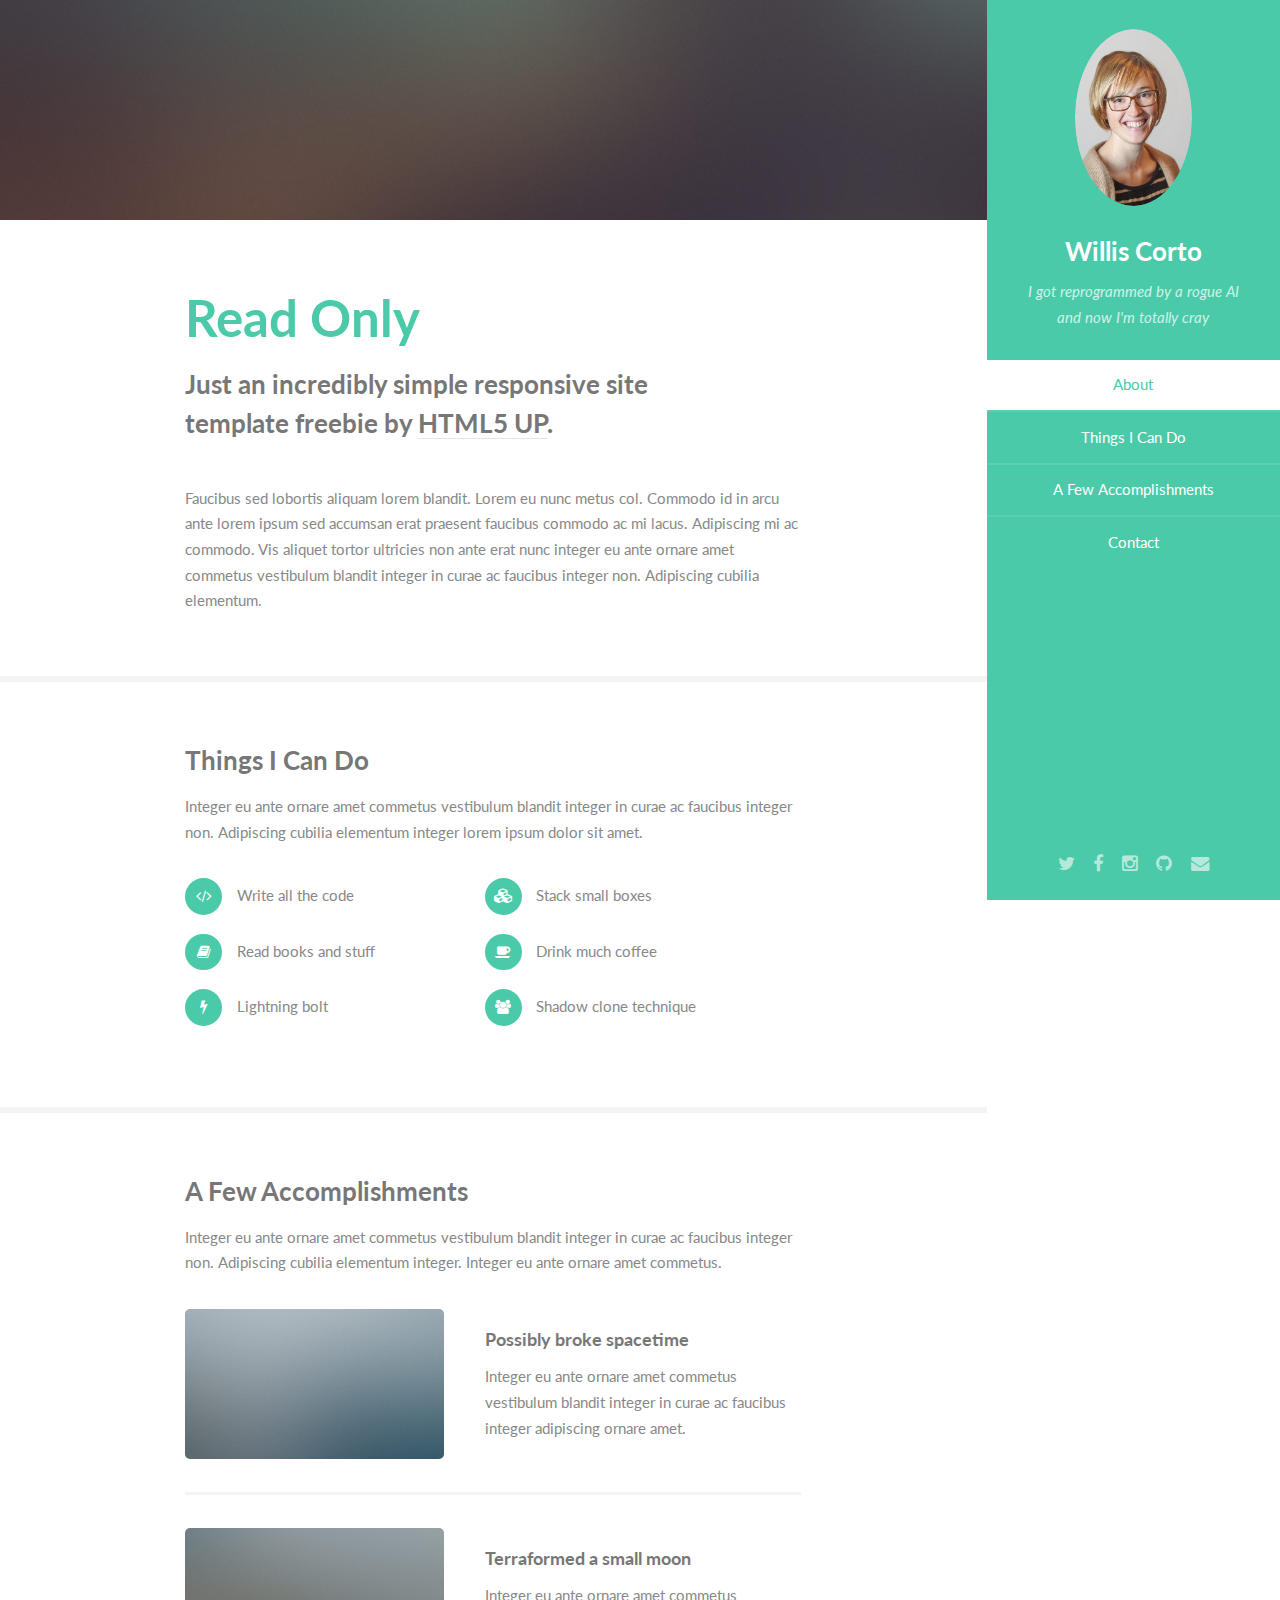
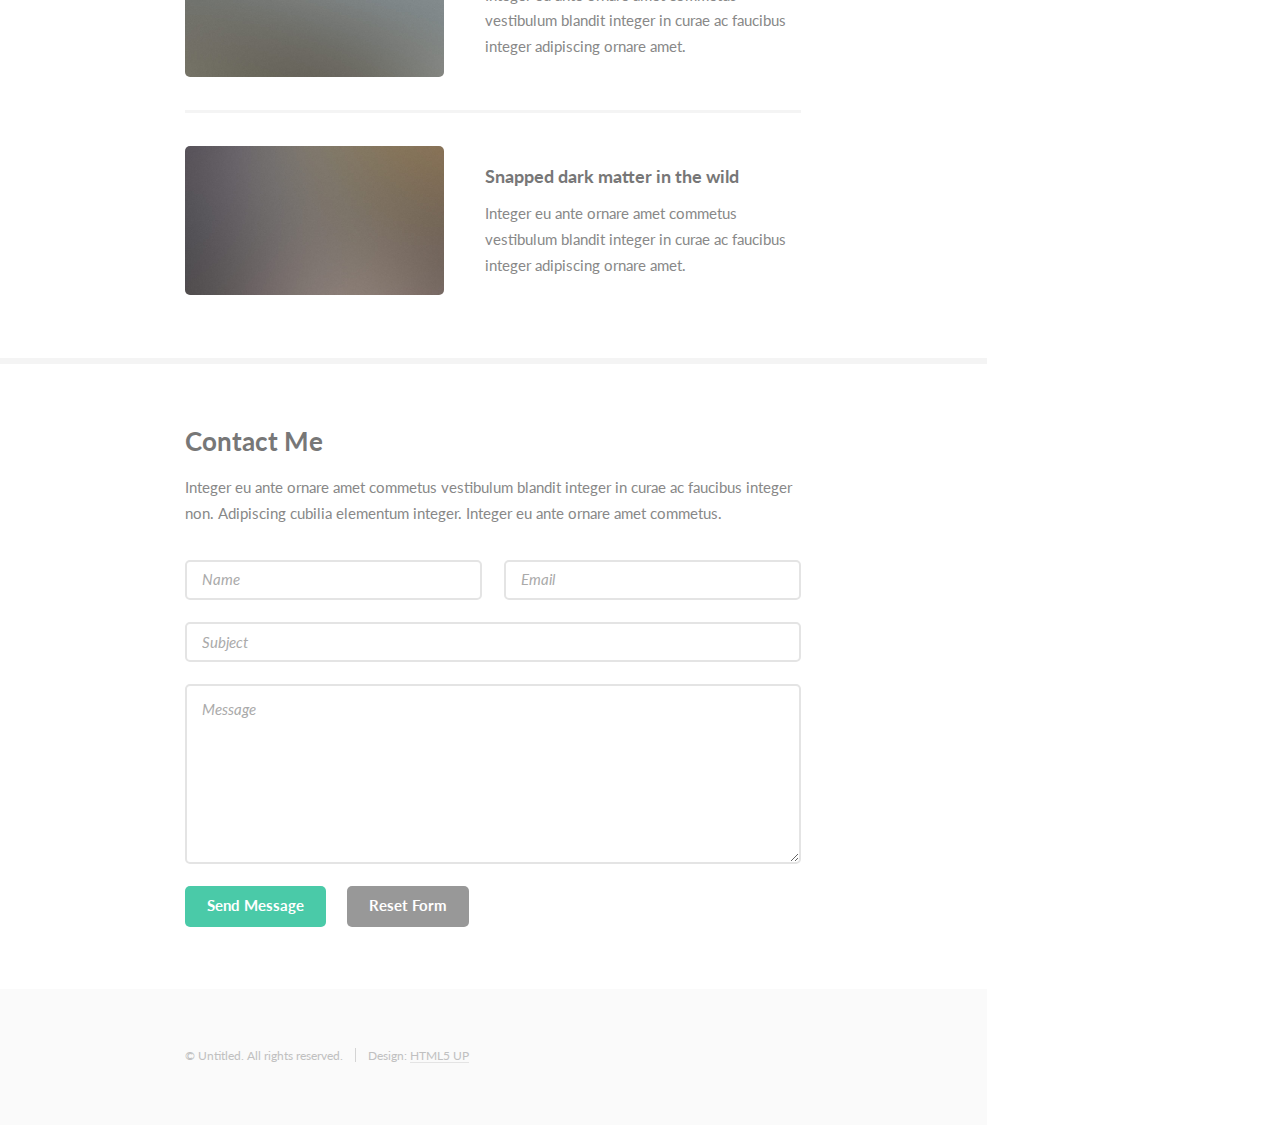
==== altri_template/html5up-read-only/index.html @ a05ff9d7 "added html5 themes" ====
<!DOCTYPE HTML>
<!--
	Read Only by HTML5 UP
	html5up.net | @n33co
	Free for personal and commercial use under the CCA 3.0 license (html5up.net/license)
-->
<html>
	<head>
		<title>Read Only by HTML5 UP</title>
		<meta charset="utf-8" />
		<meta name="viewport" content="width=device-width, initial-scale=1" />
		<!--[if lte IE 8]><script src="assets/js/ie/html5shiv.js"></script><![endif]-->
		<link rel="stylesheet" href="assets/css/main.css" />
		<!--[if lte IE 8]><link rel="stylesheet" href="assets/css/ie8.css" /><![endif]-->
	</head>
	<body>

		<!-- Header -->
			<section id="header">
				<header>
					<span class="image avatar"><img src="images/avatar.jpg" alt="" /></span>
					<h1 id="logo"><a href="#">Willis Corto</a></h1>
					<p>I got reprogrammed by a rogue AI<br />
					and now I'm totally cray</p>
				</header>
				<nav id="nav">
					<ul>
						<li><a href="#one" class="active">About</a></li>
						<li><a href="#two">Things I Can Do</a></li>
						<li><a href="#three">A Few Accomplishments</a></li>
						<li><a href="#four">Contact</a></li>
					</ul>
				</nav>
				<footer>
					<ul class="icons">
						<li><a href="#" class="icon fa-twitter"><span class="label">Twitter</span></a></li>
						<li><a href="#" class="icon fa-facebook"><span class="label">Facebook</span></a></li>
						<li><a href="#" class="icon fa-instagram"><span class="label">Instagram</span></a></li>
						<li><a href="#" class="icon fa-github"><span class="label">Github</span></a></li>
						<li><a href="#" class="icon fa-envelope"><span class="label">Email</span></a></li>
					</ul>
				</footer>
			</section>

		<!-- Wrapper -->
			<div id="wrapper">

				<!-- Main -->
					<div id="main">

						<!-- One -->
							<section id="one">
								<div class="container">
									<header class="major">
										<h2>Read Only</h2>
										<p>Just an incredibly simple responsive site<br />
										template freebie by <a href="http://html5up.net">HTML5 UP</a>.</p>
									</header>
									<p>Faucibus sed lobortis aliquam lorem blandit. Lorem eu nunc metus col. Commodo id in arcu ante lorem ipsum sed accumsan erat praesent faucibus commodo ac mi lacus. Adipiscing mi ac commodo. Vis aliquet tortor ultricies non ante erat nunc integer eu ante ornare amet commetus vestibulum blandit integer in curae ac faucibus integer non. Adipiscing cubilia elementum.</p>
								</div>
							</section>

						<!-- Two -->
							<section id="two">
								<div class="container">
									<h3>Things I Can Do</h3>
									<p>Integer eu ante ornare amet commetus vestibulum blandit integer in curae ac faucibus integer non. Adipiscing cubilia elementum integer lorem ipsum dolor sit amet.</p>
									<ul class="feature-icons">
										<li class="fa-code">Write all the code</li>
										<li class="fa-cubes">Stack small boxes</li>
										<li class="fa-book">Read books and stuff</li>
										<li class="fa-coffee">Drink much coffee</li>
										<li class="fa-bolt">Lightning bolt</li>
										<li class="fa-users">Shadow clone technique</li>
									</ul>
								</div>
							</section>

						<!-- Three -->
							<section id="three">
								<div class="container">
									<h3>A Few Accomplishments</h3>
									<p>Integer eu ante ornare amet commetus vestibulum blandit integer in curae ac faucibus integer non. Adipiscing cubilia elementum integer. Integer eu ante ornare amet commetus.</p>
									<div class="features">
										<article>
											<a href="#" class="image"><img src="images/pic01.jpg" alt="" /></a>
											<div class="inner">
												<h4>Possibly broke spacetime</h4>
												<p>Integer eu ante ornare amet commetus vestibulum blandit integer in curae ac faucibus integer adipiscing ornare amet.</p>
											</div>
										</article>
										<article>
											<a href="#" class="image"><img src="images/pic02.jpg" alt="" /></a>
											<div class="inner">
												<h4>Terraformed a small moon</h4>
												<p>Integer eu ante ornare amet commetus vestibulum blandit integer in curae ac faucibus integer adipiscing ornare amet.</p>
											</div>
										</article>
										<article>
											<a href="#" class="image"><img src="images/pic03.jpg" alt="" /></a>
											<div class="inner">
												<h4>Snapped dark matter in the wild</h4>
												<p>Integer eu ante ornare amet commetus vestibulum blandit integer in curae ac faucibus integer adipiscing ornare amet.</p>
											</div>
										</article>
									</div>
								</div>
							</section>

						<!-- Four -->
							<section id="four">
								<div class="container">
									<h3>Contact Me</h3>
									<p>Integer eu ante ornare amet commetus vestibulum blandit integer in curae ac faucibus integer non. Adipiscing cubilia elementum integer. Integer eu ante ornare amet commetus.</p>
									<form method="post" action="#">
										<div class="row uniform">
											<div class="6u 12u(xsmall)"><input type="text" name="name" id="name" placeholder="Name" /></div>
											<div class="6u 12u(xsmall)"><input type="email" name="email" id="email" placeholder="Email" /></div>
										</div>
										<div class="row uniform">
											<div class="12u"><input type="text" name="subject" id="subject" placeholder="Subject" /></div>
										</div>
										<div class="row uniform">
											<div class="12u"><textarea name="message" id="message" placeholder="Message" rows="6"></textarea></div>
										</div>
										<div class="row uniform">
											<div class="12u">
												<ul class="actions">
													<li><input type="submit" class="special" value="Send Message" /></li>
													<li><input type="reset" value="Reset Form" /></li>
												</ul>
											</div>
										</div>
									</form>
								</div>
							</section>

						<!-- Five -->
						<!--
							<section id="five">
								<div class="container">
									<h3>Elements</h3>

									<section>
										<h4>Text</h4>
										<p>This is <b>bold</b> and this is <strong>strong</strong>. This is <i>italic</i> and this is <em>emphasized</em>.
										This is <sup>superscript</sup> text and this is <sub>subscript</sub> text.
										This is <u>underlined</u> and this is code: <code>for (;;) { ... }</code>. Finally, <a href="#">this is a link</a>.</p>
										<hr />
										<header>
											<h4>Heading with a Subtitle</h4>
											<p>Lorem ipsum dolor sit amet nullam id egestas urna aliquam</p>
										</header>
										<p>Nunc lacinia ante nunc ac lobortis. Interdum adipiscing gravida odio porttitor sem non mi integer non faucibus ornare mi ut ante amet placerat aliquet. Volutpat eu sed ante lacinia sapien lorem accumsan varius montes viverra nibh in adipiscing blandit tempus accumsan.</p>
										<header>
											<h5>Heading with a Subtitle</h5>
											<p>Lorem ipsum dolor sit amet nullam id egestas urna aliquam</p>
										</header>
										<p>Nunc lacinia ante nunc ac lobortis. Interdum adipiscing gravida odio porttitor sem non mi integer non faucibus ornare mi ut ante amet placerat aliquet. Volutpat eu sed ante lacinia sapien lorem accumsan varius montes viverra nibh in adipiscing blandit tempus accumsan.</p>
										<hr />
										<h2>Heading Level 2</h2>
										<h3>Heading Level 3</h3>
										<h4>Heading Level 4</h4>
										<h5>Heading Level 5</h5>
										<h6>Heading Level 6</h6>
										<hr />
										<h5>Blockquote</h5>
										<blockquote>Fringilla nisl. Donec accumsan interdum nisi, quis tincidunt felis sagittis eget tempus euismod. Vestibulum ante ipsum primis in faucibus vestibulum. Blandit adipiscing eu felis iaculis volutpat ac adipiscing accumsan faucibus. Vestibulum ante ipsum primis in faucibus lorem ipsum dolor sit amet nullam adipiscing eu felis.</blockquote>
										<h5>Preformatted</h5>
										<pre><code>i = 0;

	while (!deck.isInOrder()) {
	    print 'Iteration ' + i;
	    deck.shuffle();
	    i++;
	}

	print 'It took ' + i + ' iterations to sort the deck.';</code></pre>
									</section>

									<section>
										<h4>Lists</h4>
										<div class="row">
											<div class="6u 12u(xsmall)">
												<h5>Unordered</h5>
												<ul>
													<li>Dolor pulvinar etiam magna etiam.</li>
													<li>Sagittis adipiscing lorem eleifend.</li>
													<li>Felis enim feugiat dolore viverra.</li>
												</ul>
												<h5>Alternate</h5>
												<ul class="alt">
													<li>Dolor pulvinar etiam magna etiam.</li>
													<li>Sagittis adipiscing lorem eleifend.</li>
													<li>Felis enim feugiat dolore viverra.</li>
												</ul>
											</div>
											<div class="6u 12u(xsmall)">
												<h5>Ordered</h5>
												<ol>
													<li>Dolor pulvinar etiam magna etiam.</li>
													<li>Etiam vel felis at lorem sed viverra.</li>
													<li>Felis enim feugiat dolore viverra.</li>
													<li>Dolor pulvinar etiam magna etiam.</li>
													<li>Etiam vel felis at lorem sed viverra.</li>
													<li>Felis enim feugiat dolore viverra.</li>
												</ol>
												<h5>Icons</h5>
												<ul class="icons">
													<li><a href="#" class="icon fa-twitter"><span class="label">Twitter</span></a></li>
													<li><a href="#" class="icon fa-facebook"><span class="label">Facebook</span></a></li>
													<li><a href="#" class="icon fa-instagram"><span class="label">Instagram</span></a></li>
													<li><a href="#" class="icon fa-github"><span class="label">Github</span></a></li>
													<li><a href="#" class="icon fa-dribbble"><span class="label">Dribbble</span></a></li>
													<li><a href="#" class="icon fa-tumblr"><span class="label">Tumblr</span></a></li>
												</ul>
											</div>
										</div>
										<h5>Actions</h5>
										<ul class="actions">
											<li><a href="#" class="button special">Default</a></li>
											<li><a href="#" class="button">Default</a></li>
											<li><a href="#" class="button alt">Default</a></li>
										</ul>
										<ul class="actions small">
											<li><a href="#" class="button special small">Small</a></li>
											<li><a href="#" class="button small">Small</a></li>
											<li><a href="#" class="button alt small">Small</a></li>
										</ul>
										<div class="row">
											<div class="3u 6u(medium) 12u$(xsmall)">
												<ul class="actions vertical">
													<li><a href="#" class="button special">Default</a></li>
													<li><a href="#" class="button">Default</a></li>
													<li><a href="#" class="button alt">Default</a></li>
												</ul>
											</div>
											<div class="3u 6u$(medium) 12u$(xsmall)">
												<ul class="actions vertical small">
													<li><a href="#" class="button special small">Small</a></li>
													<li><a href="#" class="button small">Small</a></li>
													<li><a href="#" class="button alt small">Small</a></li>
												</ul>
											</div>
											<div class="3u 6u(medium) 12u$(xsmall)">
												<ul class="actions vertical">
													<li><a href="#" class="button special fit">Default</a></li>
													<li><a href="#" class="button fit">Default</a></li>
													<li><a href="#" class="button alt fit">Default</a></li>
												</ul>
											</div>
											<div class="3u 6u$(medium) 12u$(xsmall)">
												<ul class="actions vertical small">
													<li><a href="#" class="button special small fit">Small</a></li>
													<li><a href="#" class="button small fit">Small</a></li>
													<li><a href="#" class="button alt small fit">Small</a></li>
												</ul>
											</div>
										</div>
									</section>

									<section>
										<h4>Table</h4>
										<h5>Default</h5>
										<div class="table-wrapper">
											<table>
												<thead>
													<tr>
														<th>Name</th>
														<th>Description</th>
														<th>Price</th>
													</tr>
												</thead>
												<tbody>
													<tr>
														<td>Item One</td>
														<td>Ante turpis integer aliquet porttitor.</td>
														<td>29.99</td>
													</tr>
													<tr>
														<td>Item Two</td>
														<td>Vis ac commodo adipiscing arcu aliquet.</td>
														<td>19.99</td>
													</tr>
													<tr>
														<td>Item Three</td>
														<td> Morbi faucibus arcu accumsan lorem.</td>
														<td>29.99</td>
													</tr>
													<tr>
														<td>Item Four</td>
														<td>Vitae integer tempus condimentum.</td>
														<td>19.99</td>
													</tr>
													<tr>
														<td>Item Five</td>
														<td>Ante turpis integer aliquet porttitor.</td>
														<td>29.99</td>
													</tr>
												</tbody>
												<tfoot>
													<tr>
														<td colspan="2"></td>
														<td>100.00</td>
													</tr>
												</tfoot>
											</table>
										</div>

										<h5>Alternate</h5>
										<div class="table-wrapper">
											<table class="alt">
												<thead>
													<tr>
														<th>Name</th>
														<th>Description</th>
														<th>Price</th>
													</tr>
												</thead>
												<tbody>
													<tr>
														<td>Item One</td>
														<td>Ante turpis integer aliquet porttitor.</td>
														<td>29.99</td>
													</tr>
													<tr>
														<td>Item Two</td>
														<td>Vis ac commodo adipiscing arcu aliquet.</td>
														<td>19.99</td>
													</tr>
													<tr>
														<td>Item Three</td>
														<td> Morbi faucibus arcu accumsan lorem.</td>
														<td>29.99</td>
													</tr>
													<tr>
														<td>Item Four</td>
														<td>Vitae integer tempus condimentum.</td>
														<td>19.99</td>
													</tr>
													<tr>
														<td>Item Five</td>
														<td>Ante turpis integer aliquet porttitor.</td>
														<td>29.99</td>
													</tr>
												</tbody>
												<tfoot>
													<tr>
														<td colspan="2"></td>
														<td>100.00</td>
													</tr>
												</tfoot>
											</table>
										</div>
									</section>

									<section>
										<h4>Buttons</h4>
										<ul class="actions">
											<li><a href="#" class="button special">Special</a></li>
											<li><a href="#" class="button">Default</a></li>
											<li><a href="#" class="button alt">Alternate</a></li>
										</ul>
										<ul class="actions">
											<li><a href="#" class="button special big">Big</a></li>
											<li><a href="#" class="button">Default</a></li>
											<li><a href="#" class="button alt small">Small</a></li>
										</ul>
										<ul class="actions fit">
											<li><a href="#" class="button special fit">Fit</a></li>
											<li><a href="#" class="button fit">Fit</a></li>
											<li><a href="#" class="button alt fit">Fit</a></li>
										</ul>
										<ul class="actions fit small">
											<li><a href="#" class="button special fit small">Fit + Small</a></li>
											<li><a href="#" class="button fit small">Fit + Small</a></li>
											<li><a href="#" class="button alt fit small">Fit + Small</a></li>
										</ul>
										<ul class="actions">
											<li><a href="#" class="button special icon fa-download">Icon</a></li>
											<li><a href="#" class="button icon fa-download">Icon</a></li>
											<li><a href="#" class="button alt icon fa-check">Icon</a></li>
										</ul>
										<ul class="actions">
											<li><span class="button special disabled">Special</span></li>
											<li><span class="button disabled">Default</span></li>
											<li><span class="button alt disabled">Alternate</span></li>
										</ul>
									</section>

									<section>
										<h4>Form</h4>
										<form method="post" action="#">
											<div class="row uniform">
												<div class="6u 12u(xsmall)">
													<input type="text" name="demo-name" id="demo-name" value="" placeholder="Name" />
												</div>
												<div class="6u 12u(xsmall)">
													<input type="email" name="demo-email" id="demo-email" value="" placeholder="Email" />
												</div>
											</div>
											<div class="row uniform">
												<div class="12u">
													<div class="select-wrapper">
														<select name="demo-category" id="demo-category">
															<option value="">- Category -</option>
															<option value="1">Manufacturing</option>
															<option value="1">Shipping</option>
															<option value="1">Administration</option>
															<option value="1">Human Resources</option>
														</select>
													</div>
												</div>
											</div>
											<div class="row uniform">
												<div class="4u 12u(medium)">
													<input type="radio" id="demo-priority-low" name="demo-priority" checked>
													<label for="demo-priority-low">Low Priority</label>
												</div>
												<div class="4u 12u(medium)">
													<input type="radio" id="demo-priority-normal" name="demo-priority">
													<label for="demo-priority-normal">Normal Priority</label>
												</div>
												<div class="4u 12u(medium)">
													<input type="radio" id="demo-priority-high" name="demo-priority">
													<label for="demo-priority-high">High Priority</label>
												</div>
											</div>
											<div class="row uniform">
												<div class="6u 12u(medium)">
													<input type="checkbox" id="demo-copy" name="demo-copy">
													<label for="demo-copy">Email me a copy of this message</label>
												</div>
												<div class="6u 12u(medium)">
													<input type="checkbox" id="demo-human" name="demo-human" checked>
													<label for="demo-human">I am a human and not a robot</label>
												</div>
											</div>
											<div class="row uniform">
												<div class="12u">
													<textarea name="demo-message" id="demo-message" placeholder="Enter your message" rows="6"></textarea>
												</div>
											</div>
											<div class="row uniform">
												<div class="12u">
													<ul class="actions">
														<li><input type="submit" value="Send Message" /></li>
														<li><input type="reset" value="Reset" class="alt" /></li>
													</ul>
												</div>
											</div>
										</form>
									</section>

									<section>
										<h4>Image</h4>
										<h5>Fit</h5>
										<span class="image fit"><img src="images/banner.jpg" alt="" /></span>
										<div class="box alt">
											<div class="row 50% uniform">
												<div class="4u"><span class="image fit"><img src="images/pic01.jpg" alt="" /></span></div>
												<div class="4u"><span class="image fit"><img src="images/pic02.jpg" alt="" /></span></div>
												<div class="4u"><span class="image fit"><img src="images/pic03.jpg" alt="" /></span></div>
											</div>
											<div class="row 50% uniform">
												<div class="4u"><span class="image fit"><img src="images/pic02.jpg" alt="" /></span></div>
												<div class="4u"><span class="image fit"><img src="images/pic03.jpg" alt="" /></span></div>
												<div class="4u"><span class="image fit"><img src="images/pic01.jpg" alt="" /></span></div>
											</div>
											<div class="row 50% uniform">
												<div class="4u"><span class="image fit"><img src="images/pic03.jpg" alt="" /></span></div>
												<div class="4u"><span class="image fit"><img src="images/pic01.jpg" alt="" /></span></div>
												<div class="4u"><span class="image fit"><img src="images/pic02.jpg" alt="" /></span></div>
											</div>
										</div>
										<h5>Left &amp; Right</h5>
										<p><span class="image left"><img src="images/avatar.jpg" alt="" /></span>Fringilla nisl. Donec accumsan interdum nisi, quis tincidunt felis sagittis eget. tempus euismod. Vestibulum ante ipsum primis in faucibus vestibulum. Blandit adipiscing eu felis iaculis volutpat ac adipiscing accumsan eu faucibus. Integer ac pellentesque praesent tincidunt felis sagittis eget. tempus euismod. Vestibulum ante ipsum primis in faucibus vestibulum. Blandit adipiscing eu felis iaculis volutpat ac adipiscing accumsan eu faucibus. Integer ac pellentesque praesent. Donec accumsan interdum nisi, quis tincidunt felis sagittis eget. tempus euismod. Vestibulum ante ipsum primis in faucibus vestibulum. Blandit adipiscing eu felis iaculis volutpat ac adipiscing accumsan eu faucibus. Integer ac pellentesque praesent tincidunt felis sagittis eget. tempus euismod. Vestibulum ante ipsum primis in faucibus vestibulum. Blandit adipiscing eu felis iaculis volutpat ac adipiscing accumsan eu faucibus. Integer ac pellentesque praesent.</p>
										<p><span class="image right"><img src="images/avatar.jpg" alt="" /></span>Fringilla nisl. Donec accumsan interdum nisi, quis tincidunt felis sagittis eget. tempus euismod. Vestibulum ante ipsum primis in faucibus vestibulum. Blandit adipiscing eu felis iaculis volutpat ac adipiscing accumsan eu faucibus. Integer ac pellentesque praesent tincidunt felis sagittis eget. tempus euismod. Vestibulum ante ipsum primis in faucibus vestibulum. Blandit adipiscing eu felis iaculis volutpat ac adipiscing accumsan eu faucibus. Integer ac pellentesque praesent. Donec accumsan interdum nisi, quis tincidunt felis sagittis eget. tempus euismod. Vestibulum ante ipsum primis in faucibus vestibulum. Blandit adipiscing eu felis iaculis volutpat ac adipiscing accumsan eu faucibus. Integer ac pellentesque praesent tincidunt felis sagittis eget. tempus euismod. Vestibulum ante ipsum primis in faucibus vestibulum. Blandit adipiscing eu felis iaculis volutpat ac adipiscing accumsan eu faucibus. Integer ac pellentesque praesent.</p>
									</section>

								</div>
							</section>
						-->

					</div>

				<!-- Footer -->
					<section id="footer">
						<div class="container">
							<ul class="copyright">
								<li>&copy; Untitled. All rights reserved.</li><li>Design: <a href="http://html5up.net">HTML5 UP</a></li>
							</ul>
						</div>
					</section>

			</div>

		<!-- Scripts -->
			<script src="assets/js/jquery.min.js"></script>
			<script src="assets/js/jquery.scrollzer.min.js"></script>
			<script src="assets/js/jquery.scrolly.min.js"></script>
			<script src="assets/js/skel.min.js"></script>
			<script src="assets/js/util.js"></script>
			<!--[if lte IE 8]><script src="assets/js/ie/respond.min.js"></script><![endif]-->
			<script src="assets/js/main.js"></script>

	</body>
</html>
---- altri_template/html5up-read-only/assets/css/main.css ----
@import url("font-awesome.min.css");
@import url("http://fonts.googleapis.com/css?family=Lato:400,400italic,700,700italic|Source+Code+Pro:400");

/*
	Read Only by HTML5 UP
	html5up.net | @n33co
	Free for personal and commercial use under the CCA 3.0 license (html5up.net/license)
*/

/* Reset */

	html, body, div, span, applet, object, iframe, h1, h2, h3, h4, h5, h6, p, blockquote, pre, a, abbr, acronym, address, big, cite, code, del, dfn, em, img, ins, kbd, q, s, samp, small, strike, strong, sub, sup, tt, var, b, u, i, center, dl, dt, dd, ol, ul, li, fieldset, form, label, legend, table, caption, tbody, tfoot, thead, tr, th, td, article, aside, canvas, details, embed, figure, figcaption, footer, header, hgroup, menu, nav, output, ruby, section, summary, time, mark, audio, video {
		margin: 0;
		padding: 0;
		border: 0;
		font-size: 100%;
		font: inherit;
		vertical-align: baseline;
	}

	article, aside, details, figcaption, figure, footer, header, hgroup, menu, nav, section {
		display: block;
	}

	body {
		line-height: 1;
	}

	ol, ul {
		list-style: none;
	}

	blockquote, q {
		quotes: none;
	}

	blockquote:before, blockquote:after, q:before, q:after {
		content: '';
		content: none;
	}

	table {
		border-collapse: collapse;
		border-spacing: 0;
	}

	body {
		-webkit-text-size-adjust: none;
	}

/* Box Model */

	*, *:before, *:after {
		-moz-box-sizing: border-box;
		-webkit-box-sizing: border-box;
		box-sizing: border-box;
	}

/* Containers */

	.container {
		margin-left: auto;
		margin-right: auto;
	}

	.container.\31 25\25 {
		width: 100%;
		max-width: 56.25em;
		min-width: 45em;
	}

	.container.\37 5\25 {
		width: 33.75em;
	}

	.container.\35 0\25 {
		width: 22.5em;
	}

	.container.\32 5\25 {
		width: 11.25em;
	}

	.container {
		width: 45em;
	}

	@media screen and (max-width: 1680px) {

		.container.\31 25\25 {
			width: 100%;
			max-width: 56.25em;
			min-width: 45em;
		}

		.container.\37 5\25 {
			width: 33.75em;
		}

		.container.\35 0\25 {
			width: 22.5em;
		}

		.container.\32 5\25 {
			width: 11.25em;
		}

		.container {
			width: 45em;
		}

	}

	@media screen and (max-width: 1280px) {

		.container.\31 25\25 {
			width: 100%;
			max-width: 52.5em;
			min-width: 42em;
		}

		.container.\37 5\25 {
			width: 31.5em;
		}

		.container.\35 0\25 {
			width: 21em;
		}

		.container.\32 5\25 {
			width: 10.5em;
		}

		.container {
			width: 42em;
		}

	}

	@media screen and (max-width: 1024px) {

		.container.\31 25\25 {
			width: 100%;
			max-width: 106.25%;
			min-width: 85%;
		}

		.container.\37 5\25 {
			width: 63.75%;
		}

		.container.\35 0\25 {
			width: 42.5%;
		}

		.container.\32 5\25 {
			width: 21.25%;
		}

		.container {
			width: 85% !important;
		}

	}

	@media screen and (max-width: 736px) {

		.container.\31 25\25 {
			width: 100%;
			max-width: 112.5%;
			min-width: 90%;
		}

		.container.\37 5\25 {
			width: 67.5%;
		}

		.container.\35 0\25 {
			width: 45%;
		}

		.container.\32 5\25 {
			width: 22.5%;
		}

		.container {
			width: 90% !important;
		}

	}

	@media screen and (max-width: 480px) {

		.container.\31 25\25 {
			width: 100%;
			max-width: 112.5%;
			min-width: 90%;
		}

		.container.\37 5\25 {
			width: 67.5%;
		}

		.container.\35 0\25 {
			width: 45%;
		}

		.container.\32 5\25 {
			width: 22.5%;
		}

		.container {
			width: 90% !important;
		}

	}

/* Grid */

	.row {
		border-bottom: solid 1px transparent;
		-moz-box-sizing: border-box;
		-webkit-box-sizing: border-box;
		box-sizing: border-box;
	}

	.row > * {
		float: left;
		-moz-box-sizing: border-box;
		-webkit-box-sizing: border-box;
		box-sizing: border-box;
	}

	.row:after, .row:before {
		content: '';
		display: block;
		clear: both;
		height: 0;
	}

	.row.uniform > * > :first-child {
		margin-top: 0;
	}

	.row.uniform > * > :last-child {
		margin-bottom: 0;
	}

	.row.\30 \25 > * {
		padding: 0 0 0 0em;
	}

	.row.\30 \25 {
		margin: 0 0 -1px 0em;
	}

	.row.uniform.\30 \25 > * {
		padding: 0em 0 0 0em;
	}

	.row.uniform.\30 \25 {
		margin: 0em 0 -1px 0em;
	}

	.row > * {
		padding: 0 0 0 2em;
	}

	.row {
		margin: 0 0 -1px -2em;
	}

	.row.uniform > * {
		padding: 2em 0 0 2em;
	}

	.row.uniform {
		margin: -2em 0 -1px -2em;
	}

	.row.\32 00\25 > * {
		padding: 0 0 0 4em;
	}

	.row.\32 00\25 {
		margin: 0 0 -1px -4em;
	}

	.row.uniform.\32 00\25 > * {
		padding: 4em 0 0 4em;
	}

	.row.uniform.\32 00\25 {
		margin: -4em 0 -1px -4em;
	}

	.row.\31 50\25 > * {
		padding: 0 0 0 3em;
	}

	.row.\31 50\25 {
		margin: 0 0 -1px -3em;
	}

	.row.uniform.\31 50\25 > * {
		padding: 3em 0 0 3em;
	}

	.row.uniform.\31 50\25 {
		margin: -3em 0 -1px -3em;
	}

	.row.\35 0\25 > * {
		padding: 0 0 0 1em;
	}

	.row.\35 0\25 {
		margin: 0 0 -1px -1em;
	}

	.row.uniform.\35 0\25 > * {
		padding: 1em 0 0 1em;
	}

	.row.uniform.\35 0\25 {
		margin: -1em 0 -1px -1em;
	}

	.row.\32 5\25 > * {
		padding: 0 0 0 0.5em;
	}

	.row.\32 5\25 {
		margin: 0 0 -1px -0.5em;
	}

	.row.uniform.\32 5\25 > * {
		padding: 0.5em 0 0 0.5em;
	}

	.row.uniform.\32 5\25 {
		margin: -0.5em 0 -1px -0.5em;
	}

	.\31 2u, .\31 2u\24 {
		width: 100%;
		clear: none;
		margin-left: 0;
	}

	.\31 1u, .\31 1u\24 {
		width: 91.6666666667%;
		clear: none;
		margin-left: 0;
	}

	.\31 0u, .\31 0u\24 {
		width: 83.3333333333%;
		clear: none;
		margin-left: 0;
	}

	.\39 u, .\39 u\24 {
		width: 75%;
		clear: none;
		margin-left: 0;
	}

	.\38 u, .\38 u\24 {
		width: 66.6666666667%;
		clear: none;
		margin-left: 0;
	}

	.\37 u, .\37 u\24 {
		width: 58.3333333333%;
		clear: none;
		margin-left: 0;
	}

	.\36 u, .\36 u\24 {
		width: 50%;
		clear: none;
		margin-left: 0;
	}

	.\35 u, .\35 u\24 {
		width: 41.6666666667%;
		clear: none;
		margin-left: 0;
	}

	.\34 u, .\34 u\24 {
		width: 33.3333333333%;
		clear: none;
		margin-left: 0;
	}

	.\33 u, .\33 u\24 {
		width: 25%;
		clear: none;
		margin-left: 0;
	}

	.\32 u, .\32 u\24 {
		width: 16.6666666667%;
		clear: none;
		margin-left: 0;
	}

	.\31 u, .\31 u\24 {
		width: 8.3333333333%;
		clear: none;
		margin-left: 0;
	}

	.\31 2u\24 + *,
	.\31 1u\24 + *,
	.\31 0u\24 + *,
	.\39 u\24 + *,
	.\38 u\24 + *,
	.\37 u\24 + *,
	.\36 u\24 + *,
	.\35 u\24 + *,
	.\34 u\24 + *,
	.\33 u\24 + *,
	.\32 u\24 + *,
	.\31 u\24 + * {
		clear: left;
	}

	.\-11u {
		margin-left: 91.66667%;
	}

	.\-10u {
		margin-left: 83.33333%;
	}

	.\-9u {
		margin-left: 75%;
	}

	.\-8u {
		margin-left: 66.66667%;
	}

	.\-7u {
		margin-left: 58.33333%;
	}

	.\-6u {
		margin-left: 50%;
	}

	.\-5u {
		margin-left: 41.66667%;
	}

	.\-4u {
		margin-left: 33.33333%;
	}

	.\-3u {
		margin-left: 25%;
	}

	.\-2u {
		margin-left: 16.66667%;
	}

	.\-1u {
		margin-left: 8.33333%;
	}

	@media screen and (max-width: 1680px) {

		.row > * {
			padding: 0 0 0 2em;
		}

		.row {
			margin: 0 0 -1px -2em;
		}

		.row.uniform > * {
			padding: 2em 0 0 2em;
		}

		.row.uniform {
			margin: -2em 0 -1px -2em;
		}

		.row.\32 00\25 > * {
			padding: 0 0 0 4em;
		}

		.row.\32 00\25 {
			margin: 0 0 -1px -4em;
		}

		.row.uniform.\32 00\25 > * {
			padding: 4em 0 0 4em;
		}

		.row.uniform.\32 00\25 {
			margin: -4em 0 -1px -4em;
		}

		.row.\31 50\25 > * {
			padding: 0 0 0 3em;
		}

		.row.\31 50\25 {
			margin: 0 0 -1px -3em;
		}

		.row.uniform.\31 50\25 > * {
			padding: 3em 0 0 3em;
		}

		.row.uniform.\31 50\25 {
			margin: -3em 0 -1px -3em;
		}

		.row.\35 0\25 > * {
			padding: 0 0 0 1em;
		}

		.row.\35 0\25 {
			margin: 0 0 -1px -1em;
		}

		.row.uniform.\35 0\25 > * {
			padding: 1em 0 0 1em;
		}

		.row.uniform.\35 0\25 {
			margin: -1em 0 -1px -1em;
		}

		.row.\32 5\25 > * {
			padding: 0 0 0 0.5em;
		}

		.row.\32 5\25 {
			margin: 0 0 -1px -0.5em;
		}

		.row.uniform.\32 5\25 > * {
			padding: 0.5em 0 0 0.5em;
		}

		.row.uniform.\32 5\25 {
			margin: -0.5em 0 -1px -0.5em;
		}

		.\31 2u\28xlarge\29, .\31 2u\24\28xlarge\29 {
			width: 100%;
			clear: none;
			margin-left: 0;
		}

		.\31 1u\28xlarge\29, .\31 1u\24\28xlarge\29 {
			width: 91.6666666667%;
			clear: none;
			margin-left: 0;
		}

		.\31 0u\28xlarge\29, .\31 0u\24\28xlarge\29 {
			width: 83.3333333333%;
			clear: none;
			margin-left: 0;
		}

		.\39 u\28xlarge\29, .\39 u\24\28xlarge\29 {
			width: 75%;
			clear: none;
			margin-left: 0;
		}

		.\38 u\28xlarge\29, .\38 u\24\28xlarge\29 {
			width: 66.6666666667%;
			clear: none;
			margin-left: 0;
		}

		.\37 u\28xlarge\29, .\37 u\24\28xlarge\29 {
			width: 58.3333333333%;
			clear: none;
			margin-left: 0;
		}

		.\36 u\28xlarge\29, .\36 u\24\28xlarge\29 {
			width: 50%;
			clear: none;
			margin-left: 0;
		}

		.\35 u\28xlarge\29, .\35 u\24\28xlarge\29 {
			width: 41.6666666667%;
			clear: none;
			margin-left: 0;
		}

		.\34 u\28xlarge\29, .\34 u\24\28xlarge\29 {
			width: 33.3333333333%;
			clear: none;
			margin-left: 0;
		}

		.\33 u\28xlarge\29, .\33 u\24\28xlarge\29 {
			width: 25%;
			clear: none;
			margin-left: 0;
		}

		.\32 u\28xlarge\29, .\32 u\24\28xlarge\29 {
			width: 16.6666666667%;
			clear: none;
			margin-left: 0;
		}

		.\31 u\28xlarge\29, .\31 u\24\28xlarge\29 {
			width: 8.3333333333%;
			clear: none;
			margin-left: 0;
		}

		.\31 2u\24\28xlarge\29 + *,
		.\31 1u\24\28xlarge\29 + *,
		.\31 0u\24\28xlarge\29 + *,
		.\39 u\24\28xlarge\29 + *,
		.\38 u\24\28xlarge\29 + *,
		.\37 u\24\28xlarge\29 + *,
		.\36 u\24\28xlarge\29 + *,
		.\35 u\24\28xlarge\29 + *,
		.\34 u\24\28xlarge\29 + *,
		.\33 u\24\28xlarge\29 + *,
		.\32 u\24\28xlarge\29 + *,
		.\31 u\24\28xlarge\29 + * {
			clear: left;
		}

		.\-11u\28xlarge\29 {
			margin-left: 91.66667%;
		}

		.\-10u\28xlarge\29 {
			margin-left: 83.33333%;
		}

		.\-9u\28xlarge\29 {
			margin-left: 75%;
		}

		.\-8u\28xlarge\29 {
			margin-left: 66.66667%;
		}

		.\-7u\28xlarge\29 {
			margin-left: 58.33333%;
		}

		.\-6u\28xlarge\29 {
			margin-left: 50%;
		}

		.\-5u\28xlarge\29 {
			margin-left: 41.66667%;
		}

		.\-4u\28xlarge\29 {
			margin-left: 33.33333%;
		}

		.\-3u\28xlarge\29 {
			margin-left: 25%;
		}

		.\-2u\28xlarge\29 {
			margin-left: 16.66667%;
		}

		.\-1u\28xlarge\29 {
			margin-left: 8.33333%;
		}

	}

	@media screen and (max-width: 1280px) {

		.row > * {
			padding: 0 0 0 1.5em;
		}

		.row {
			margin: 0 0 -1px -1.5em;
		}

		.row.uniform > * {
			padding: 1.5em 0 0 1.5em;
		}

		.row.uniform {
			margin: -1.5em 0 -1px -1.5em;
		}

		.row.\32 00\25 > * {
			padding: 0 0 0 3em;
		}

		.row.\32 00\25 {
			margin: 0 0 -1px -3em;
		}

		.row.uniform.\32 00\25 > * {
			padding: 3em 0 0 3em;
		}

		.row.uniform.\32 00\25 {
			margin: -3em 0 -1px -3em;
		}

		.row.\31 50\25 > * {
			padding: 0 0 0 2.25em;
		}

		.row.\31 50\25 {
			margin: 0 0 -1px -2.25em;
		}

		.row.uniform.\31 50\25 > * {
			padding: 2.25em 0 0 2.25em;
		}

		.row.uniform.\31 50\25 {
			margin: -2.25em 0 -1px -2.25em;
		}

		.row.\35 0\25 > * {
			padding: 0 0 0 0.75em;
		}

		.row.\35 0\25 {
			margin: 0 0 -1px -0.75em;
		}

		.row.uniform.\35 0\25 > * {
			padding: 0.75em 0 0 0.75em;
		}

		.row.uniform.\35 0\25 {
			margin: -0.75em 0 -1px -0.75em;
		}

		.row.\32 5\25 > * {
			padding: 0 0 0 0.375em;
		}

		.row.\32 5\25 {
			margin: 0 0 -1px -0.375em;
		}

		.row.uniform.\32 5\25 > * {
			padding: 0.375em 0 0 0.375em;
		}

		.row.uniform.\32 5\25 {
			margin: -0.375em 0 -1px -0.375em;
		}

		.\31 2u\28large\29, .\31 2u\24\28large\29 {
			width: 100%;
			clear: none;
			margin-left: 0;
		}

		.\31 1u\28large\29, .\31 1u\24\28large\29 {
			width: 91.6666666667%;
			clear: none;
			margin-left: 0;
		}

		.\31 0u\28large\29, .\31 0u\24\28large\29 {
			width: 83.3333333333%;
			clear: none;
			margin-left: 0;
		}

		.\39 u\28large\29, .\39 u\24\28large\29 {
			width: 75%;
			clear: none;
			margin-left: 0;
		}

		.\38 u\28large\29, .\38 u\24\28large\29 {
			width: 66.6666666667%;
			clear: none;
			margin-left: 0;
		}

		.\37 u\28large\29, .\37 u\24\28large\29 {
			width: 58.3333333333%;
			clear: none;
			margin-left: 0;
		}

		.\36 u\28large\29, .\36 u\24\28large\29 {
			width: 50%;
			clear: none;
			margin-left: 0;
		}

		.\35 u\28large\29, .\35 u\24\28large\29 {
			width: 41.6666666667%;
			clear: none;
			margin-left: 0;
		}

		.\34 u\28large\29, .\34 u\24\28large\29 {
			width: 33.3333333333%;
			clear: none;
			margin-left: 0;
		}

		.\33 u\28large\29, .\33 u\24\28large\29 {
			width: 25%;
			clear: none;
			margin-left: 0;
		}

		.\32 u\28large\29, .\32 u\24\28large\29 {
			width: 16.6666666667%;
			clear: none;
			margin-left: 0;
		}

		.\31 u\28large\29, .\31 u\24\28large\29 {
			width: 8.3333333333%;
			clear: none;
			margin-left: 0;
		}

		.\31 2u\24\28large\29 + *,
		.\31 1u\24\28large\29 + *,
		.\31 0u\24\28large\29 + *,
		.\39 u\24\28large\29 + *,
		.\38 u\24\28large\29 + *,
		.\37 u\24\28large\29 + *,
		.\36 u\24\28large\29 + *,
		.\35 u\24\28large\29 + *,
		.\34 u\24\28large\29 + *,
		.\33 u\24\28large\29 + *,
		.\32 u\24\28large\29 + *,
		.\31 u\24\28large\29 + * {
			clear: left;
		}

		.\-11u\28large\29 {
			margin-left: 91.66667%;
		}

		.\-10u\28large\29 {
			margin-left: 83.33333%;
		}

		.\-9u\28large\29 {
			margin-left: 75%;
		}

		.\-8u\28large\29 {
			margin-left: 66.66667%;
		}

		.\-7u\28large\29 {
			margin-left: 58.33333%;
		}

		.\-6u\28large\29 {
			margin-left: 50%;
		}

		.\-5u\28large\29 {
			margin-left: 41.66667%;
		}

		.\-4u\28large\29 {
			margin-left: 33.33333%;
		}

		.\-3u\28large\29 {
			margin-left: 25%;
		}

		.\-2u\28large\29 {
			margin-left: 16.66667%;
		}

		.\-1u\28large\29 {
			margin-left: 8.33333%;
		}

	}

	@media screen and (max-width: 1024px) {

		.row > * {
			padding: 0 0 0 1.5em;
		}

		.row {
			margin: 0 0 -1px -1.5em;
		}

		.row.uniform > * {
			padding: 1.5em 0 0 1.5em;
		}

		.row.uniform {
			margin: -1.5em 0 -1px -1.5em;
		}

		.row.\32 00\25 > * {
			padding: 0 0 0 3em;
		}

		.row.\32 00\25 {
			margin: 0 0 -1px -3em;
		}

		.row.uniform.\32 00\25 > * {
			padding: 3em 0 0 3em;
		}

		.row.uniform.\32 00\25 {
			margin: -3em 0 -1px -3em;
		}

		.row.\31 50\25 > * {
			padding: 0 0 0 2.25em;
		}

		.row.\31 50\25 {
			margin: 0 0 -1px -2.25em;
		}

		.row.uniform.\31 50\25 > * {
			padding: 2.25em 0 0 2.25em;
		}

		.row.uniform.\31 50\25 {
			margin: -2.25em 0 -1px -2.25em;
		}

		.row.\35 0\25 > * {
			padding: 0 0 0 0.75em;
		}

		.row.\35 0\25 {
			margin: 0 0 -1px -0.75em;
		}

		.row.uniform.\35 0\25 > * {
			padding: 0.75em 0 0 0.75em;
		}

		.row.uniform.\35 0\25 {
			margin: -0.75em 0 -1px -0.75em;
		}

		.row.\32 5\25 > * {
			padding: 0 0 0 0.375em;
		}

		.row.\32 5\25 {
			margin: 0 0 -1px -0.375em;
		}

		.row.uniform.\32 5\25 > * {
			padding: 0.375em 0 0 0.375em;
		}

		.row.uniform.\32 5\25 {
			margin: -0.375em 0 -1px -0.375em;
		}

		.\31 2u\28medium\29, .\31 2u\24\28medium\29 {
			width: 100%;
			clear: none;
			margin-left: 0;
		}

		.\31 1u\28medium\29, .\31 1u\24\28medium\29 {
			width: 91.6666666667%;
			clear: none;
			margin-left: 0;
		}

		.\31 0u\28medium\29, .\31 0u\24\28medium\29 {
			width: 83.3333333333%;
			clear: none;
			margin-left: 0;
		}

		.\39 u\28medium\29, .\39 u\24\28medium\29 {
			width: 75%;
			clear: none;
			margin-left: 0;
		}

		.\38 u\28medium\29, .\38 u\24\28medium\29 {
			width: 66.6666666667%;
			clear: none;
			margin-left: 0;
		}

		.\37 u\28medium\29, .\37 u\24\28medium\29 {
			width: 58.3333333333%;
			clear: none;
			margin-left: 0;
		}

		.\36 u\28medium\29, .\36 u\24\28medium\29 {
			width: 50%;
			clear: none;
			margin-left: 0;
		}

		.\35 u\28medium\29, .\35 u\24\28medium\29 {
			width: 41.6666666667%;
			clear: none;
			margin-left: 0;
		}

		.\34 u\28medium\29, .\34 u\24\28medium\29 {
			width: 33.3333333333%;
			clear: none;
			margin-left: 0;
		}

		.\33 u\28medium\29, .\33 u\24\28medium\29 {
			width: 25%;
			clear: none;
			margin-left: 0;
		}

		.\32 u\28medium\29, .\32 u\24\28medium\29 {
			width: 16.6666666667%;
			clear: none;
			margin-left: 0;
		}

		.\31 u\28medium\29, .\31 u\24\28medium\29 {
			width: 8.3333333333%;
			clear: none;
			margin-left: 0;
		}

		.\31 2u\24\28medium\29 + *,
		.\31 1u\24\28medium\29 + *,
		.\31 0u\24\28medium\29 + *,
		.\39 u\24\28medium\29 + *,
		.\38 u\24\28medium\29 + *,
		.\37 u\24\28medium\29 + *,
		.\36 u\24\28medium\29 + *,
		.\35 u\24\28medium\29 + *,
		.\34 u\24\28medium\29 + *,
		.\33 u\24\28medium\29 + *,
		.\32 u\24\28medium\29 + *,
		.\31 u\24\28medium\29 + * {
			clear: left;
		}

		.\-11u\28medium\29 {
			margin-left: 91.66667%;
		}

		.\-10u\28medium\29 {
			margin-left: 83.33333%;
		}

		.\-9u\28medium\29 {
			margin-left: 75%;
		}

		.\-8u\28medium\29 {
			margin-left: 66.66667%;
		}

		.\-7u\28medium\29 {
			margin-left: 58.33333%;
		}

		.\-6u\28medium\29 {
			margin-left: 50%;
		}

		.\-5u\28medium\29 {
			margin-left: 41.66667%;
		}

		.\-4u\28medium\29 {
			margin-left: 33.33333%;
		}

		.\-3u\28medium\29 {
			margin-left: 25%;
		}

		.\-2u\28medium\29 {
			margin-left: 16.66667%;
		}

		.\-1u\28medium\29 {
			margin-left: 8.33333%;
		}

	}

	@media screen and (max-width: 736px) {

		.row > * {
			padding: 0 0 0 1.25em;
		}

		.row {
			margin: 0 0 -1px -1.25em;
		}

		.row.uniform > * {
			padding: 1.25em 0 0 1.25em;
		}

		.row.uniform {
			margin: -1.25em 0 -1px -1.25em;
		}

		.row.\32 00\25 > * {
			padding: 0 0 0 2.5em;
		}

		.row.\32 00\25 {
			margin: 0 0 -1px -2.5em;
		}

		.row.uniform.\32 00\25 > * {
			padding: 2.5em 0 0 2.5em;
		}

		.row.uniform.\32 00\25 {
			margin: -2.5em 0 -1px -2.5em;
		}

		.row.\31 50\25 > * {
			padding: 0 0 0 1.875em;
		}

		.row.\31 50\25 {
			margin: 0 0 -1px -1.875em;
		}

		.row.uniform.\31 50\25 > * {
			padding: 1.875em 0 0 1.875em;
		}

		.row.uniform.\31 50\25 {
			margin: -1.875em 0 -1px -1.875em;
		}

		.row.\35 0\25 > * {
			padding: 0 0 0 0.625em;
		}

		.row.\35 0\25 {
			margin: 0 0 -1px -0.625em;
		}

		.row.uniform.\35 0\25 > * {
			padding: 0.625em 0 0 0.625em;
		}

		.row.uniform.\35 0\25 {
			margin: -0.625em 0 -1px -0.625em;
		}

		.row.\32 5\25 > * {
			padding: 0 0 0 0.3125em;
		}

		.row.\32 5\25 {
			margin: 0 0 -1px -0.3125em;
		}

		.row.uniform.\32 5\25 > * {
			padding: 0.3125em 0 0 0.3125em;
		}

		.row.uniform.\32 5\25 {
			margin: -0.3125em 0 -1px -0.3125em;
		}

		.\31 2u\28small\29, .\31 2u\24\28small\29 {
			width: 100%;
			clear: none;
			margin-left: 0;
		}

		.\31 1u\28small\29, .\31 1u\24\28small\29 {
			width: 91.6666666667%;
			clear: none;
			margin-left: 0;
		}

		.\31 0u\28small\29, .\31 0u\24\28small\29 {
			width: 83.3333333333%;
			clear: none;
			margin-left: 0;
		}

		.\39 u\28small\29, .\39 u\24\28small\29 {
			width: 75%;
			clear: none;
			margin-left: 0;
		}

		.\38 u\28small\29, .\38 u\24\28small\29 {
			width: 66.6666666667%;
			clear: none;
			margin-left: 0;
		}

		.\37 u\28small\29, .\37 u\24\28small\29 {
			width: 58.3333333333%;
			clear: none;
			margin-left: 0;
		}

		.\36 u\28small\29, .\36 u\24\28small\29 {
			width: 50%;
			clear: none;
			margin-left: 0;
		}

		.\35 u\28small\29, .\35 u\24\28small\29 {
			width: 41.6666666667%;
			clear: none;
			margin-left: 0;
		}

		.\34 u\28small\29, .\34 u\24\28small\29 {
			width: 33.3333333333%;
			clear: none;
			margin-left: 0;
		}

		.\33 u\28small\29, .\33 u\24\28small\29 {
			width: 25%;
			clear: none;
			margin-left: 0;
		}

		.\32 u\28small\29, .\32 u\24\28small\29 {
			width: 16.6666666667%;
			clear: none;
			margin-left: 0;
		}

		.\31 u\28small\29, .\31 u\24\28small\29 {
			width: 8.3333333333%;
			clear: none;
			margin-left: 0;
		}

		.\31 2u\24\28small\29 + *,
		.\31 1u\24\28small\29 + *,
		.\31 0u\24\28small\29 + *,
		.\39 u\24\28small\29 + *,
		.\38 u\24\28small\29 + *,
		.\37 u\24\28small\29 + *,
		.\36 u\24\28small\29 + *,
		.\35 u\24\28small\29 + *,
		.\34 u\24\28small\29 + *,
		.\33 u\24\28small\29 + *,
		.\32 u\24\28small\29 + *,
		.\31 u\24\28small\29 + * {
			clear: left;
		}

		.\-11u\28small\29 {
			margin-left: 91.66667%;
		}

		.\-10u\28small\29 {
			margin-left: 83.33333%;
		}

		.\-9u\28small\29 {
			margin-left: 75%;
		}

		.\-8u\28small\29 {
			margin-left: 66.66667%;
		}

		.\-7u\28small\29 {
			margin-left: 58.33333%;
		}

		.\-6u\28small\29 {
			margin-left: 50%;
		}

		.\-5u\28small\29 {
			margin-left: 41.66667%;
		}

		.\-4u\28small\29 {
			margin-left: 33.33333%;
		}

		.\-3u\28small\29 {
			margin-left: 25%;
		}

		.\-2u\28small\29 {
			margin-left: 16.66667%;
		}

		.\-1u\28small\29 {
			margin-left: 8.33333%;
		}

	}

	@media screen and (max-width: 480px) {

		.row > * {
			padding: 0 0 0 1.25em;
		}

		.row {
			margin: 0 0 -1px -1.25em;
		}

		.row.uniform > * {
			padding: 1.25em 0 0 1.25em;
		}

		.row.uniform {
			margin: -1.25em 0 -1px -1.25em;
		}

		.row.\32 00\25 > * {
			padding: 0 0 0 2.5em;
		}

		.row.\32 00\25 {
			margin: 0 0 -1px -2.5em;
		}

		.row.uniform.\32 00\25 > * {
			padding: 2.5em 0 0 2.5em;
		}

		.row.uniform.\32 00\25 {
			margin: -2.5em 0 -1px -2.5em;
		}

		.row.\31 50\25 > * {
			padding: 0 0 0 1.875em;
		}

		.row.\31 50\25 {
			margin: 0 0 -1px -1.875em;
		}

		.row.uniform.\31 50\25 > * {
			padding: 1.875em 0 0 1.875em;
		}

		.row.uniform.\31 50\25 {
			margin: -1.875em 0 -1px -1.875em;
		}

		.row.\35 0\25 > * {
			padding: 0 0 0 0.625em;
		}

		.row.\35 0\25 {
			margin: 0 0 -1px -0.625em;
		}

		.row.uniform.\35 0\25 > * {
			padding: 0.625em 0 0 0.625em;
		}

		.row.uniform.\35 0\25 {
			margin: -0.625em 0 -1px -0.625em;
		}

		.row.\32 5\25 > * {
			padding: 0 0 0 0.3125em;
		}

		.row.\32 5\25 {
			margin: 0 0 -1px -0.3125em;
		}

		.row.uniform.\32 5\25 > * {
			padding: 0.3125em 0 0 0.3125em;
		}

		.row.uniform.\32 5\25 {
			margin: -0.3125em 0 -1px -0.3125em;
		}

		.\31 2u\28xsmall\29, .\31 2u\24\28xsmall\29 {
			width: 100%;
			clear: none;
			margin-left: 0;
		}

		.\31 1u\28xsmall\29, .\31 1u\24\28xsmall\29 {
			width: 91.6666666667%;
			clear: none;
			margin-left: 0;
		}

		.\31 0u\28xsmall\29, .\31 0u\24\28xsmall\29 {
			width: 83.3333333333%;
			clear: none;
			margin-left: 0;
		}

		.\39 u\28xsmall\29, .\39 u\24\28xsmall\29 {
			width: 75%;
			clear: none;
			margin-left: 0;
		}

		.\38 u\28xsmall\29, .\38 u\24\28xsmall\29 {
			width: 66.6666666667%;
			clear: none;
			margin-left: 0;
		}

		.\37 u\28xsmall\29, .\37 u\24\28xsmall\29 {
			width: 58.3333333333%;
			clear: none;
			margin-left: 0;
		}

		.\36 u\28xsmall\29, .\36 u\24\28xsmall\29 {
			width: 50%;
			clear: none;
			margin-left: 0;
		}

		.\35 u\28xsmall\29, .\35 u\24\28xsmall\29 {
			width: 41.6666666667%;
			clear: none;
			margin-left: 0;
		}

		.\34 u\28xsmall\29, .\34 u\24\28xsmall\29 {
			width: 33.3333333333%;
			clear: none;
			margin-left: 0;
		}

		.\33 u\28xsmall\29, .\33 u\24\28xsmall\29 {
			width: 25%;
			clear: none;
			margin-left: 0;
		}

		.\32 u\28xsmall\29, .\32 u\24\28xsmall\29 {
			width: 16.6666666667%;
			clear: none;
			margin-left: 0;
		}

		.\31 u\28xsmall\29, .\31 u\24\28xsmall\29 {
			width: 8.3333333333%;
			clear: none;
			margin-left: 0;
		}

		.\31 2u\24\28xsmall\29 + *,
		.\31 1u\24\28xsmall\29 + *,
		.\31 0u\24\28xsmall\29 + *,
		.\39 u\24\28xsmall\29 + *,
		.\38 u\24\28xsmall\29 + *,
		.\37 u\24\28xsmall\29 + *,
		.\36 u\24\28xsmall\29 + *,
		.\35 u\24\28xsmall\29 + *,
		.\34 u\24\28xsmall\29 + *,
		.\33 u\24\28xsmall\29 + *,
		.\32 u\24\28xsmall\29 + *,
		.\31 u\24\28xsmall\29 + * {
			clear: left;
		}

		.\-11u\28xsmall\29 {
			margin-left: 91.66667%;
		}

		.\-10u\28xsmall\29 {
			margin-left: 83.33333%;
		}

		.\-9u\28xsmall\29 {
			margin-left: 75%;
		}

		.\-8u\28xsmall\29 {
			margin-left: 66.66667%;
		}

		.\-7u\28xsmall\29 {
			margin-left: 58.33333%;
		}

		.\-6u\28xsmall\29 {
			margin-left: 50%;
		}

		.\-5u\28xsmall\29 {
			margin-left: 41.66667%;
		}

		.\-4u\28xsmall\29 {
			margin-left: 33.33333%;
		}

		.\-3u\28xsmall\29 {
			margin-left: 25%;
		}

		.\-2u\28xsmall\29 {
			margin-left: 16.66667%;
		}

		.\-1u\28xsmall\29 {
			margin-left: 8.33333%;
		}

	}

/* Basic */

	body {
		background: #fff;
	}

	body, input, select, textarea {
		color: #888;
		font-family: "Lato", sans-serif;
		font-size: 16pt;
		font-weight: 400;
		line-height: 1.75em;
	}

	a {
		-moz-transition: color 0.2s ease-in-out, border-color 0.2s ease-in-out;
		-webkit-transition: color 0.2s ease-in-out, border-color 0.2s ease-in-out;
		-ms-transition: color 0.2s ease-in-out, border-color 0.2s ease-in-out;
		transition: color 0.2s ease-in-out, border-color 0.2s ease-in-out;
		border-bottom: solid 1px #e4e4e4;
		color: inherit;
		text-decoration: none;
	}

		a:hover {
			border-bottom-color: transparent;
			color: #4acaa8 !important;
		}

	strong, b {
		color: #777;
		font-weight: 700;
	}

	em, i {
		font-style: italic;
	}

	p {
		margin: 0 0 2.25em 0;
	}

	h1, h2, h3, h4, h5, h6 {
		color: #777;
		font-weight: 700;
		line-height: 1em;
		margin: 0 0 0.5625em 0;
	}

		h1 a, h2 a, h3 a, h4 a, h5 a, h6 a {
			border: 0;
			color: inherit;
			text-decoration: none;
		}

	h2 {
		font-size: 2em;
		line-height: 1.5em;
	}

	h3 {
		font-size: 1.75em;
		line-height: 1.5em;
	}

	h4 {
		font-size: 1.25em;
		line-height: 1.5em;
	}

	h5 {
		font-size: 0.9em;
		line-height: 1.5em;
	}

	h6 {
		font-size: 0.7em;
		line-height: 1.5em;
	}

	sub {
		font-size: 0.8em;
		position: relative;
		top: 0.5em;
	}

	sup {
		font-size: 0.8em;
		position: relative;
		top: -0.5em;
	}

	hr {
		border: 0;
		border-bottom: solid 2px #f4f4f4;
		margin: 2.25em 0;
	}

		hr.major {
			margin: 3.375em 0;
		}

	blockquote {
		border-left: solid 8px #e4e4e4;
		font-style: italic;
		margin: 0 0 2.25em 0;
		padding: 0.5em 0 0.5em 2em;
	}

	code {
		background: #555;
		border-radius: 5px;
		color: #fff;
		font-family: "Source Code Pro", monospace;
		font-size: 0.9em;
		margin: 0 0.25em;
		padding: 0.25em 0.65em;
	}

	pre {
		font-family: "Source Code Pro", monospace;
		font-size: 0.9em;
		margin: 0 0 2.25em 0;
	}

		pre code {
			-webkit-overflow-scrolling: touch;
			display: block;
			line-height: 1.5em;
			overflow-x: auto;
			padding: 1em 1.5em;
		}

	.align-left {
		text-align: left;
	}

	.align-center {
		text-align: center;
	}

	.align-right {
		text-align: right;
	}

/* Section/Article */

	section.special, article.special {
		text-align: center;
	}

	header p {
		color: #aaa;
		position: relative;
		margin: 0 0 1.6875em 0;
	}

	header h2 + p {
		font-size: 1.25em;
		margin-top: -0.5em;
		line-height: 1.5em;
	}

	header h3 + p {
		font-size: 1.1em;
		margin-top: -0.35em;
		line-height: 1.5em;
	}

	header h4 + p,
	header h5 + p,
	header h6 + p {
		font-size: 0.9em;
		margin-top: -0.25em;
		line-height: 1.5em;
	}

	header.major h2 {
		color: #4acaa8;
		font-size: 3.5em;
	}

		header.major h2 + p {
			color: #777;
			font-size: 1.75em;
			font-weight: 700;
			margin-top: -0.75em;
		}

/* Form */

	form {
		margin: 0 0 2.25em 0;
	}

	label {
		color: #777;
		display: block;
		font-size: 0.9em;
		font-weight: 700;
		margin: 0 0 1.125em 0;
	}

	input::-moz-focus-inner {
		border: 0;
		padding: 0;
	}

	input[type="text"],
	input[type="password"],
	input[type="email"],
	select,
	textarea {
		-moz-appearance: none;
		-webkit-appearance: none;
		-ms-appearance: none;
		appearance: none;
		border-radius: 5px;
		border: none;
		border: solid 2px #e4e4e4;
		color: inherit;
		display: block;
		outline: 0;
		padding: 0 1em;
		text-decoration: none;
		width: 100%;
	}

		input[type="text"]:invalid,
		input[type="password"]:invalid,
		input[type="email"]:invalid,
		select:invalid,
		textarea:invalid {
			box-shadow: none;
		}

		input[type="text"]:focus,
		input[type="password"]:focus,
		input[type="email"]:focus,
		select:focus,
		textarea:focus {
			border-color: #4acaa8;
		}

	.select-wrapper {
		text-decoration: none;
		display: block;
		position: relative;
	}

		.select-wrapper:before {
			-moz-osx-font-smoothing: grayscale;
			-webkit-font-smoothing: antialiased;
			font-family: FontAwesome;
			font-style: normal;
			font-weight: normal;
			text-transform: none !important;
		}

		.select-wrapper:before {
			color: #e4e4e4;
			content: '\f078';
			display: block;
			height: 2.75em;
			line-height: 2.75em;
			pointer-events: none;
			position: absolute;
			right: 0;
			text-align: center;
			top: 0;
			width: 2.75em;
		}

		.select-wrapper select::-ms-expand {
			display: none;
		}

	input[type="text"],
	input[type="password"],
	input[type="email"],
	select {
		height: 2.75em;
	}

	textarea {
		padding: 0.75em 1em;
	}

	input[type="checkbox"],
	input[type="radio"] {
		-moz-appearance: none;
		-webkit-appearance: none;
		-ms-appearance: none;
		appearance: none;
		display: block;
		float: left;
		margin-right: -2em;
		opacity: 0;
		width: 1em;
		z-index: -1;
	}

		input[type="checkbox"] + label,
		input[type="radio"] + label {
			text-decoration: none;
			color: #888;
			cursor: pointer;
			display: inline-block;
			font-size: 1em;
			font-weight: 400;
			padding-left: 2.4em;
			padding-right: 0.75em;
			position: relative;
		}

			input[type="checkbox"] + label:before,
			input[type="radio"] + label:before {
				-moz-osx-font-smoothing: grayscale;
				-webkit-font-smoothing: antialiased;
				font-family: FontAwesome;
				font-style: normal;
				font-weight: normal;
				text-transform: none !important;
			}

			input[type="checkbox"] + label:before,
			input[type="radio"] + label:before {
				background: #fafafa;
				border-radius: 5px;
				border: solid 2px #e4e4e4;
				content: '';
				display: inline-block;
				height: 1.65em;
				left: 0;
				line-height: 1.58125em;
				position: absolute;
				text-align: center;
				top: 0;
				width: 1.65em;
			}

		input[type="checkbox"]:checked + label:before,
		input[type="radio"]:checked + label:before {
			background: #989898;
			border-color: #989898;
			color: #ffffff;
			content: '\f00c';
		}

		input[type="checkbox"]:focus + label:before,
		input[type="radio"]:focus + label:before {
			border-color: #4acaa8;
		}

	input[type="checkbox"] + label:before {
		border-radius: 5px;
	}

	input[type="radio"] + label:before {
		border-radius: 100%;
	}

	::-webkit-input-placeholder {
		color: #aaa !important;
		font-style: italic;
		opacity: 1.0;
	}

	:-moz-placeholder {
		color: #aaa !important;
		font-style: italic;
		opacity: 1.0;
	}

	::-moz-placeholder {
		color: #aaa !important;
		font-style: italic;
		opacity: 1.0;
	}

	:-ms-input-placeholder {
		color: #aaa !important;
		font-style: italic;
		opacity: 1.0;
	}

	.formerize-placeholder {
		color: #aaa !important;
		font-style: italic;
		opacity: 1.0;
	}

/* Box */

	.box {
		border-radius: 5px;
		border: solid 2px #e4e4e4;
		margin-bottom: 2.25em;
		padding: 1.5em;
	}

		.box > :last-child,
		.box > :last-child > :last-child,
		.box > :last-child > :last-child > :last-child {
			margin-bottom: 0;
		}

		.box.alt {
			border: 0;
			border-radius: 0;
			padding: 0;
		}

/* Icon */

	.icon {
		text-decoration: none;
		border-bottom: none;
		position: relative;
	}

		.icon:before {
			-moz-osx-font-smoothing: grayscale;
			-webkit-font-smoothing: antialiased;
			font-family: FontAwesome;
			font-style: normal;
			font-weight: normal;
			text-transform: none !important;
		}

		.icon > .label {
			display: none;
		}

/* Image */

	.image {
		border-radius: 5px;
		border: 0;
		display: inline-block;
		position: relative;
	}

		.image img {
			border-radius: 5px;
			display: block;
		}

		.image.left {
			float: left;
			margin: 0 2.5em 2em 0;
			top: 0.25em;
		}

		.image.right {
			float: right;
			margin: 0 0 2em 2.5em;
			top: 0.25em;
		}

		.image.fit {
			display: block;
			margin: 0 0 2.25em 0;
			width: 100%;
		}

			.image.fit img {
				display: block;
				width: 100%;
			}

		.image.avatar {
			border-radius: 100%;
			overflow: hidden;
		}

			.image.avatar img {
				border-radius: 100%;
				display: block;
				width: 100%;
			}

/* List */

	ol {
		list-style: decimal;
		margin: 0 0 2.25em 0;
		padding-left: 1.25em;
	}

		ol li {
			padding-left: 0.25em;
		}

	ul {
		list-style: disc;
		margin: 0 0 2.25em 0;
		padding-left: 1em;
	}

		ul li {
			padding-left: 0.5em;
		}

		ul.alt {
			list-style: none;
			padding-left: 0;
		}

			ul.alt li {
				border-top: solid 2px #f4f4f4;
				padding: 0.5em 0;
			}

				ul.alt li:first-child {
					border-top: 0;
					padding-top: 0;
				}

		ul.feature-icons {
			list-style: none;
			padding-left: 0;
		}

			ul.feature-icons li {
				text-decoration: none;
				display: inline-block;
				margin: 0 0 1.6875em 0;
				padding: 0.35em 0 0 3.5em;
				position: relative;
				vertical-align: top;
				width: 48%;
			}

				ul.feature-icons li:before {
					-moz-osx-font-smoothing: grayscale;
					-webkit-font-smoothing: antialiased;
					font-family: FontAwesome;
					font-style: normal;
					font-weight: normal;
					text-transform: none !important;
				}

				ul.feature-icons li:before {
					background: #4acaa8;
					border-radius: 100%;
					color: #ffffff;
					display: block;
					height: 2.5em;
					left: 0;
					line-height: 2.5em;
					position: absolute;
					text-align: center;
					top: 0;
					width: 2.5em;
				}

		ul.icons {
			cursor: default;
			list-style: none;
			padding-left: 0;
		}

			ul.icons li {
				display: inline-block;
				padding: 0 1em 0 0;
			}

				ul.icons li:last-child {
					padding-right: 0 !important;
				}

				ul.icons li .icon:before {
					font-size: 1.25em;
				}

		ul.actions {
			cursor: default;
			list-style: none;
			padding-left: 0;
		}

			ul.actions li {
				display: inline-block;
				padding: 0 1.125em 0 0;
				vertical-align: middle;
			}

				ul.actions li:last-child {
					padding-right: 0;
				}

			ul.actions.small li {
				padding: 0 0.5625em 0 0;
			}

			ul.actions.vertical li {
				display: block;
				padding: 1.125em 0 0 0;
			}

				ul.actions.vertical li:first-child {
					padding-top: 0;
				}

				ul.actions.vertical li > * {
					margin-bottom: 0;
				}

			ul.actions.vertical.small li {
				padding: 0.5625em 0 0 0;
			}

				ul.actions.vertical.small li:first-child {
					padding-top: 0;
				}

			ul.actions.fit {
				display: table;
				margin-left: -1.125em;
				padding: 0;
				table-layout: fixed;
				width: calc(100% + 1.125em);
			}

				ul.actions.fit li {
					display: table-cell;
					padding: 0 0 0 1.125em;
				}

					ul.actions.fit li > * {
						margin-bottom: 0;
					}

				ul.actions.fit.small {
					margin-left: -0.5625em;
					width: calc(100% + 0.5625em);
				}

					ul.actions.fit.small li {
						padding: 0 0 0 0.5625em;
					}

	dl {
		margin: 0 0 2.25em 0;
	}

/* Table */

	.table-wrapper {
		-webkit-overflow-scrolling: touch;
		overflow-x: auto;
	}

	table {
		margin: 0 0 2.25em 0;
		width: 100%;
	}

		table tbody tr {
			border: solid 2px #f4f4f4;
			border-left: 0;
			border-right: 0;
		}

			table tbody tr:nth-child(2n + 1) {
				background-color: #fafafa;
			}

		table td {
			padding: 0.75em 0.75em;
		}

		table th {
			color: #777;
			font-size: 0.9em;
			font-weight: 700;
			padding: 0 0.75em 0.75em 0.75em;
			text-align: left;
		}

		table thead {
			border-bottom: solid 4px #e4e4e4;
		}

		table tfoot {
			border-top: solid 4px #e4e4e4;
		}

		table.alt {
			border-collapse: separate;
		}

			table.alt tbody tr td {
				border: solid 2px #e4e4e4;
				border-left-width: 0;
				border-top-width: 0;
			}

				table.alt tbody tr td:first-child {
					border-left-width: 2px;
				}

			table.alt tbody tr:first-child td {
				border-top-width: 2px;
			}

			table.alt thead {
				border-bottom: 0;
			}

			table.alt tfoot {
				border-top: 0;
			}

/* Button */

	input[type="submit"],
	input[type="reset"],
	input[type="button"],
	.button {
		-moz-appearance: none;
		-webkit-appearance: none;
		-ms-appearance: none;
		appearance: none;
		-moz-transition: background-color 0.2s ease-in-out, color 0.2s ease-in-out;
		-webkit-transition: background-color 0.2s ease-in-out, color 0.2s ease-in-out;
		-ms-transition: background-color 0.2s ease-in-out, color 0.2s ease-in-out;
		transition: background-color 0.2s ease-in-out, color 0.2s ease-in-out;
		background-color: #989898;
		border-radius: 5px;
		border: 0;
		color: #ffffff !important;
		cursor: pointer;
		display: inline-block;
		font-weight: 700;
		height: 2.75em;
		line-height: 2.75em;
		padding: 0 1.5em;
		text-align: center;
		text-decoration: none;
		white-space: nowrap;
	}

		input[type="submit"]:hover,
		input[type="reset"]:hover,
		input[type="button"]:hover,
		.button:hover {
			background-color: #a5a5a5;
			color: #ffffff !important;
		}

		input[type="submit"]:active,
		input[type="reset"]:active,
		input[type="button"]:active,
		.button:active {
			background-color: #8b8b8b;
		}

		input[type="submit"].icon,
		input[type="reset"].icon,
		input[type="button"].icon,
		.button.icon {
			padding-left: 1.35em;
		}

			input[type="submit"].icon:before,
			input[type="reset"].icon:before,
			input[type="button"].icon:before,
			.button.icon:before {
				margin-right: 0.5em;
			}

		input[type="submit"].fit,
		input[type="reset"].fit,
		input[type="button"].fit,
		.button.fit {
			display: block;
			margin: 0 0 1.125em 0;
			width: 100%;
		}

		input[type="submit"].small,
		input[type="reset"].small,
		input[type="button"].small,
		.button.small {
			font-size: 0.8em;
		}

		input[type="submit"].big,
		input[type="reset"].big,
		input[type="button"].big,
		.button.big {
			font-size: 1.35em;
		}

		input[type="submit"].alt,
		input[type="reset"].alt,
		input[type="button"].alt,
		.button.alt {
			background-color: transparent;
			box-shadow: inset 0 0 0 2px #e4e4e4;
			color: #777 !important;
		}

			input[type="submit"].alt:hover,
			input[type="reset"].alt:hover,
			input[type="button"].alt:hover,
			.button.alt:hover {
				background-color: #f4f4f4;
				color: #777 !important;
			}

			input[type="submit"].alt:active,
			input[type="reset"].alt:active,
			input[type="button"].alt:active,
			.button.alt:active {
				background-color: #eaeaea;
			}

			input[type="submit"].alt.icon:before,
			input[type="reset"].alt.icon:before,
			input[type="button"].alt.icon:before,
			.button.alt.icon:before {
				color: #aaa;
			}

		input[type="submit"].special,
		input[type="reset"].special,
		input[type="button"].special,
		.button.special {
			background-color: #4acaa8;
			color: #ffffff !important;
		}

			input[type="submit"].special:hover,
			input[type="reset"].special:hover,
			input[type="button"].special:hover,
			.button.special:hover {
				background-color: #5ed0b1;
			}

			input[type="submit"].special:active,
			input[type="reset"].special:active,
			input[type="button"].special:active,
			.button.special:active {
				background-color: #39c29d;
			}

		input[type="submit"].disabled, input[type="submit"]:disabled,
		input[type="reset"].disabled,
		input[type="reset"]:disabled,
		input[type="button"].disabled,
		input[type="button"]:disabled,
		.button.disabled,
		.button:disabled {
			background-color: #888 !important;
			box-shadow: inset 0 -0.15em 0 0 rgba(0, 0, 0, 0.15);
			color: #fff !important;
			cursor: default;
			opacity: 0.25;
		}

/* Features */

	.features article {
		border-top: solid 3px #f4f4f4;
		margin-bottom: 2.25em;
		padding-top: 2.25em;
	}

		.features article:first-child {
			border-top: 0;
			padding-top: 0;
		}

		.features article .image {
			display: inline-block;
			padding-right: 2.5em;
			vertical-align: middle;
			width: 48%;
		}

			.features article .image img {
				display: block;
				width: 100%;
			}

		.features article .inner {
			display: inline-block;
			vertical-align: middle;
			width: 50%;
		}

			.features article .inner > :last-child {
				margin-bottom: 0;
			}

/* Header */

	#header {
		background: #4acaa8;
		color: #d1f1e9;
		height: 100%;
		position: fixed;
		text-align: center;
		top: 0;
		width: 23em;
		right: 0;
	}

		#header h1, #header h2, #header h3, #header h4, #header h5, #header h6 {
			color: #ffffff;
		}

			#header h1 a, #header h2 a, #header h3 a, #header h4 a, #header h5 a, #header h6 a {
				color: #ffffff;
			}

		#header header p {
			color: #b6e9dc;
		}

		#header a {
			color: #d1f1e9;
		}

			#header a:hover {
				color: #ffffff !important;
			}

		#header > header {
			padding: 3em;
		}

			#header > header .avatar {
				display: block;
				margin: 0 auto 2.25em auto;
				width: 8em;
			}

			#header > header h1 {
				font-size: 1.75em;
				margin: 0;
			}

			#header > header p {
				color: #d1f1e9;
				font-style: italic;
				margin: 1em 0 0 0;
			}

		#header > footer {
			bottom: 0;
			left: 0;
			padding: 2em;
			position: absolute;
			width: 100%;
		}

			#header > footer .icons {
				margin: 0;
			}

				#header > footer .icons li a {
					color: #b6e9dc;
				}

		#header > nav ul {
			list-style: none;
			margin: 0;
			padding: 0;
		}

			#header > nav ul li {
				border-top: solid 2px #5ccfb0;
				display: block;
				padding: 0;
			}

				#header > nav ul li a {
					-moz-transition: none;
					-webkit-transition: none;
					-ms-transition: none;
					transition: none;
					border: 0;
					color: #ffffff !important;
					display: block;
					padding: 0.85em 0;
					text-decoration: none;
				}

					#header > nav ul li a.active {
						background: #fff;
						color: #4acaa8 !important;
					}

				#header > nav ul li:first-child {
					border-top: 0;
				}

/* Wrapper */

	#wrapper {
		background: #fff;
		padding-right: 23em;
	}

/* Main */

	#main > section {
		border-top: solid 6px #f4f4f4;
	}

		#main > section > .container {
			padding: 6em 0 4em 0;
		}

		#main > section:first-child {
			border-top: 0;
		}

/* One */

	#one:before {
		background-image: url("../../images/banner.jpg");
		background-position: top right;
		background-repeat: no-repeat;
		background-size: cover;
		content: '';
		display: block;
		height: 15em;
		width: 100%;
	}

/* Footer */

	#footer {
		background: #fafafa;
		border-top: 0;
		color: #c0c0c0;
		overflow: hidden;
		padding: 4em 0 2em 0;
	}

		#footer .copyright {
			line-height: 1em;
			list-style: none;
			padding: 0;
		}

			#footer .copyright li {
				border-left: solid 1px #d4d4d4;
				display: inline-block;
				font-size: 0.8em;
				margin-left: 1em;
				padding-left: 1em;
			}

				#footer .copyright li:first-child {
					border-left: 0;
					margin-left: 0;
					padding-left: 0;
				}

				#footer .copyright li a {
					color: inherit;
				}

/* XLarge */

	@media screen and (max-width: 1680px) {

		/* Basic */

			body, input, select, textarea {
				font-size: 13pt;
			}

		/* Header */

			#header {
				width: 21em;
			}

				#header > header {
					padding: 2em;
				}

				#header > footer {
					padding: 1.5em;
				}

		/* Wrapper */

			#wrapper {
				padding-right: 21em;
			}

		/* Main */

			#main > section > .container {
				padding: 4em 0 2em 0;
			}

	}

/* Large */

	@media screen and (max-width: 1280px) {

		/* Basic */

			body, input, select, textarea {
				font-size: 11pt;
			}

		/* Header */

			#header {
				width: 20em;
			}

		/* Wrapper */

			#wrapper {
				padding-right: 20em;
			}

	}

/* Medium */

	#titleBar {
		display: none;
	}

	@media screen and (max-width: 1024px) {

		/* Basic */

			html, body {
				overflow-x: hidden;
			}

			body, input, select, textarea {
				font-size: 12pt;
			}

		/* Image */

			.image.left, .image.right {
				max-width: 40%;
			}

				.image.left img, .image.right img {
					width: 100%;
				}

		/* Header */

			#header {
				-moz-backface-visibility: hidden;
				-webkit-backface-visibility: hidden;
				-ms-backface-visibility: hidden;
				backface-visibility: hidden;
				-moz-transition: -moz-transform 0.5s ease;
				-webkit-transition: -webkit-transform 0.5s ease;
				-ms-transition: -ms-transform 0.5s ease;
				transition: transform 0.5s ease;
				display: block;
				height: 100%;
				overflow-y: auto;
				position: fixed;
				top: 0;
				width: 23em;
				z-index: 10002;
				-moz-transform: translateX(23em);
				-webkit-transform: translateX(23em);
				-ms-transform: translateX(23em);
				transform: translateX(23em);
				right: 0;
			}

				#header > footer {
					bottom: auto;
					left: auto;
					margin: 1em 0 0 0;
					position: relative;
					right: auto;
					top: auto;
				}

		/* Wrapper */

			#wrapper {
				-moz-backface-visibility: hidden;
				-webkit-backface-visibility: hidden;
				-ms-backface-visibility: hidden;
				backface-visibility: hidden;
				-moz-transition: -moz-transform 0.5s ease;
				-webkit-transition: -webkit-transform 0.5s ease;
				-ms-transition: -ms-transform 0.5s ease;
				transition: transform 0.5s ease;
				padding: 44px 0 1px 0;
			}

		/* One */

			#one:before {
				height: 10em;
			}

		/* Off-Canvas Navigation */

			#titleBar {
				-moz-backface-visibility: hidden;
				-webkit-backface-visibility: hidden;
				-ms-backface-visibility: hidden;
				backface-visibility: hidden;
				-moz-transition: -moz-transform 0.5s ease;
				-webkit-transition: -webkit-transform 0.5s ease;
				-ms-transition: -ms-transform 0.5s ease;
				transition: transform 0.5s ease;
				display: block;
				height: 44px;
				left: 0;
				position: fixed;
				top: 0;
				width: 100%;
				z-index: 10001;
				background: #222;
				color: #fff;
				min-width: 320px;
			}

				#titleBar .title {
					color: #fff;
					display: block;
					font-weight: 700;
					height: 44px;
					line-height: 44px;
					padding: 0 1em;
					width: 100%;
					text-align: left;
				}

					#titleBar .title a {
						border: 0;
						text-decoration: none;
					}

				#titleBar .toggle {
					text-decoration: none;
					height: 4em;
					position: absolute;
					top: 0;
					width: 6em;
					border: 0;
					outline: 0;
					right: 0;
				}

					#titleBar .toggle:before {
						-moz-osx-font-smoothing: grayscale;
						-webkit-font-smoothing: antialiased;
						font-family: FontAwesome;
						font-style: normal;
						font-weight: normal;
						text-transform: none !important;
					}

					#titleBar .toggle:before {
						background: #4acaa8;
						color: #ffffff;
						content: '\f0c9';
						display: block;
						font-size: 18px;
						height: 44px;
						line-height: 44px;
						position: absolute;
						text-align: center;
						top: 0;
						width: 64px;
						right: 0;
					}

			body.header-visible #wrapper, body.header-visible #titleBar {
				-moz-transform: translateX(-23em);
				-webkit-transform: translateX(-23em);
				-ms-transform: translateX(-23em);
				transform: translateX(-23em);
			}

			body.header-visible #header {
				-moz-transform: translateX(0);
				-webkit-transform: translateX(0);
				-ms-transform: translateX(0);
				transform: translateX(0);
			}

	}

/* Small */

	@media screen and (max-width: 736px) {

		/* Basic */

			body, input, select, textarea {
				font-size: 12pt;
			}

			h1 br, h2 br, h3 br, h4 br, h5 br, h6 br {
				display: none;
			}

			h2 {
				font-size: 1.75em;
			}

			h3 {
				font-size: 1.5em;
			}

			h4 {
				font-size: 1em;
			}

		/* Image */

			.image.left {
				margin: 0 1.5em 1em 0;
			}

			.image.right {
				margin: 0 0 1em 1.5em;
			}

		/* Section/Article */

			header br {
				display: none;
			}

			header.major h2 {
				font-size: 2.5em;
			}

				header.major h2 + p {
					font-size: 1.5em;
				}

		/* Features */

			.features article .image {
				display: block;
				margin: 0 0 2.25em 0;
				padding-right: 0;
				width: 100%;
			}

			.features article .inner {
				display: block;
				width: 100%;
			}

		/* Header */

			#header {
				width: 17em;
				-moz-transform: translateX(17em);
				-webkit-transform: translateX(17em);
				-ms-transform: translateX(17em);
				transform: translateX(17em);
				right: 0;
			}

				#header > header {
					padding: 2em;
				}

					#header > header .avatar {
						margin: 0 auto 1.6875em auto;
						width: 6em;
					}

					#header > header h1 {
						font-size: 1.5em;
					}

					#header > header p {
						margin: 1em 0 0 0;
					}

				#header > footer {
					padding: 1.5em;
				}

		/* Main */

			#main > section > .container {
				padding: 2em 0 0 0;
			}

		/* One */

			#one:before {
				height: 7em;
			}

		/* Footer */

			#footer {
				text-align: center;
			}

				#footer .copyright li {
					border-left: 0;
					display: block;
					line-height: 1.75em;
					margin: 0.75em 0 0 0;
					padding-left: 0;
				}

					#footer .copyright li:first-child {
						margin-top: 0;
					}

		/* Off-Canvas Navigation */

			#titleBar .toggle {
				height: 4em;
				width: 6em;
			}

				#titleBar .toggle:before {
					font-size: 14px;
					width: 44px;
				}

			body.header-visible #wrapper, body.header-visible #titleBar {
				-moz-transform: translateX(-17em);
				-webkit-transform: translateX(-17em);
				-ms-transform: translateX(-17em);
				transform: translateX(-17em);
			}

	}

/* XSmall */

	@media screen and (max-width: 480px) {

		/* Basic */

			html, body {
				min-width: 320px;
			}

			body, input, select, textarea {
				font-size: 12pt;
			}

		/* List */

			ul.actions {
				margin: 0 0 2.25em 0;
			}

				ul.actions li {
					display: block;
					padding: 1.125em 0 0 0;
					text-align: center;
					width: 100%;
				}

					ul.actions li:first-child {
						padding-top: 0;
					}

					ul.actions li > * {
						width: 100%;
						margin: 0 !important;
					}

						ul.actions li > *.icon:before {
							margin-left: -2em;
						}

				ul.actions.small li {
					padding: 0.5625em 0 0 0;
				}

					ul.actions.small li:first-child {
						padding-top: 0;
					}

			ul.feature-icons li {
				display: block;
				width: 100%;
			}

		/* Button */

			input[type="submit"],
			input[type="reset"],
			input[type="button"],
			.button {
				padding: 0;
			}

	}
---- altri_template/html5up-read-only/assets/css/ie8.css ----
/*
	Read Only by HTML5 UP
	html5up.net | @n33co
	Free for personal and commercial use under the CCA 3.0 license (html5up.net/license)
*/

/* Basic */

	code,
	input[type="text"],
	input[type="password"],
	input[type="email"],
	select,
	textarea,
	.box,
	.image,
	.image img,
	input[type="submit"],
	input[type="reset"],
	input[type="button"],
	.button {
		position: relative;
		-ms-behavior: url("assets/js/ie/PIE.htc");
	}

/* Form */

	input[type="text"],
	input[type="password"],
	input[type="email"],
	select {
		line-height: 2.75em;
	}

	input[type="checkbox"],
	input[type="radio"] {
		-moz-appearance: normal;
		-webkit-appearance: normal;
		-ms-appearance: normal;
		appearance: normal;
	}

		input[type="checkbox"] + label,
		input[type="radio"] + label {
			padding: 0 0 0 1.5em;
		}

			input[type="checkbox"] + label:before,
			input[type="radio"] + label:before {
				display: none;
			}

/* Button */

	input[type="submit"].alt,
	input[type="reset"].alt,
	input[type="button"].alt,
	.button.alt {
		border: solid 2px #e4e4e4;
	}
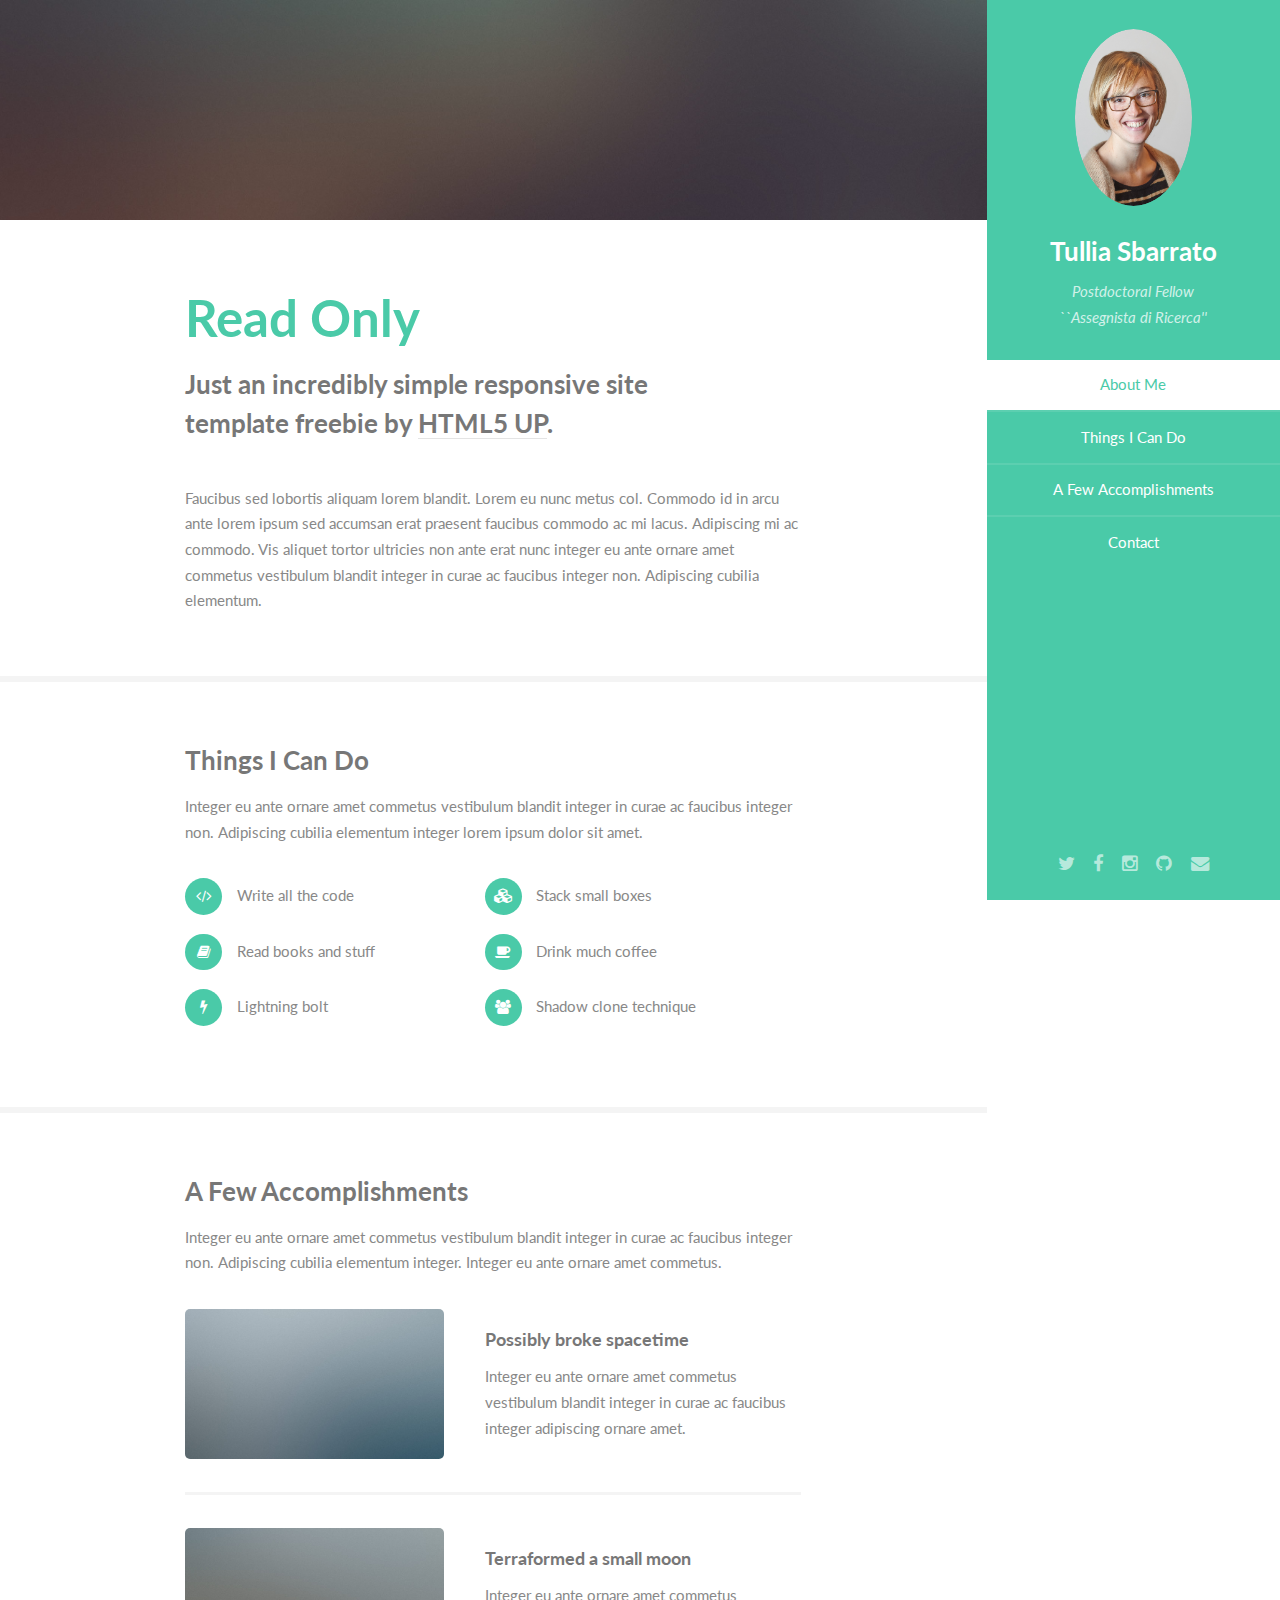
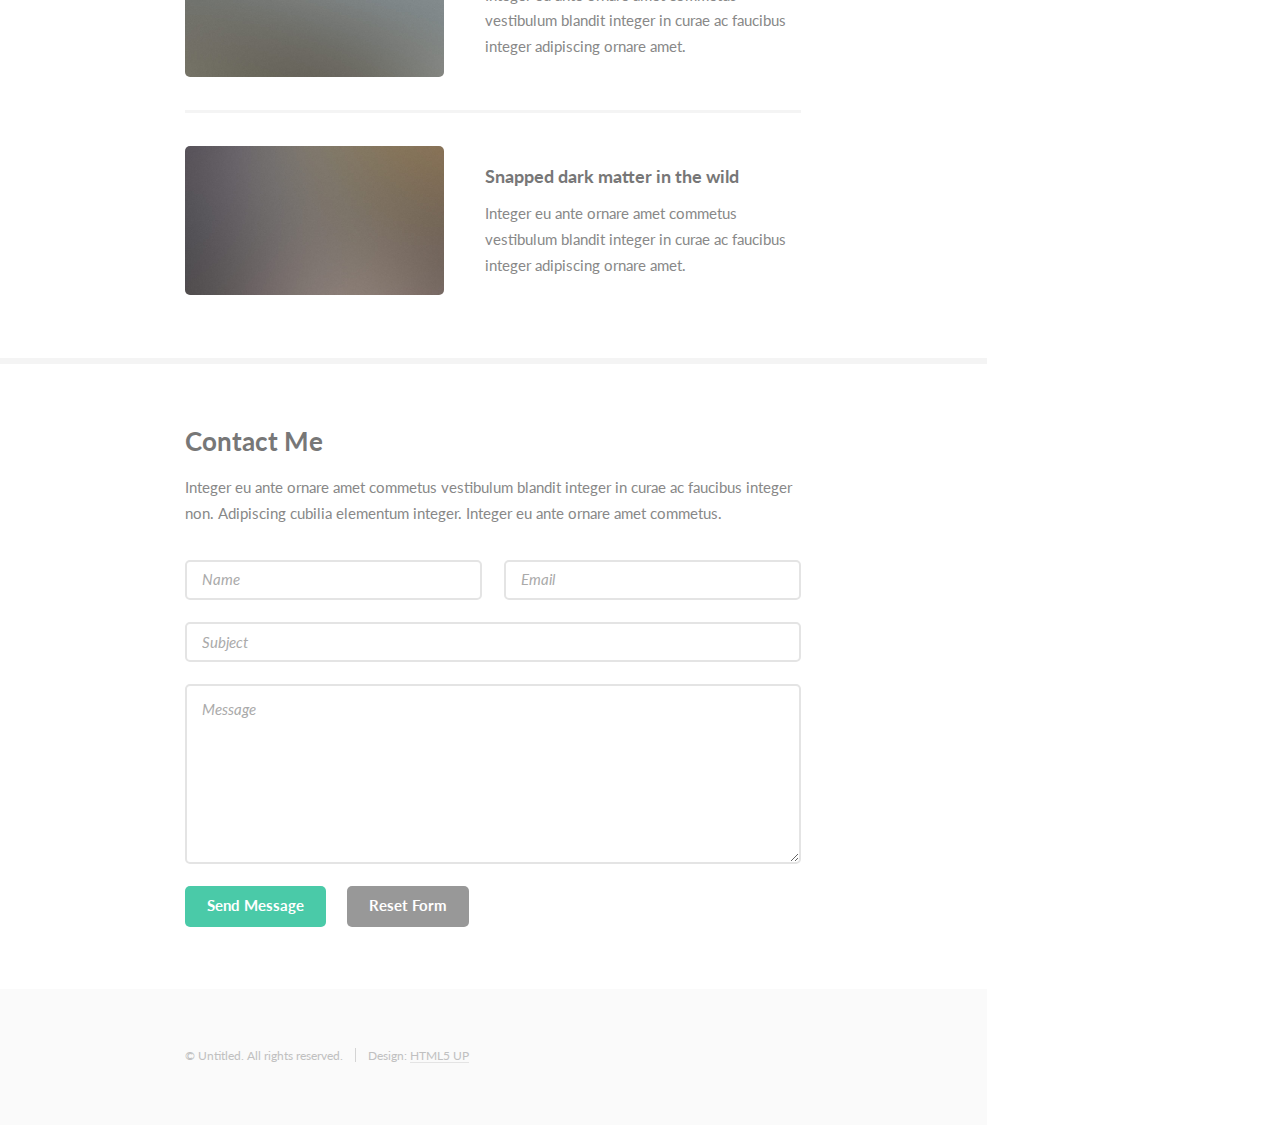
==== commit c1e88248: "modified about page" ====
--- a/altri_template/html5up-read-only/index.html
+++ b/altri_template/html5up-read-only/index.html
@@ -6,7 +6,7 @@
 -->
 <html>
 	<head>
-		<title>Read Only by HTML5 UP</title>
+		<title>Tullia Sbarrato</title>
 		<meta charset="utf-8" />
 		<meta name="viewport" content="width=device-width, initial-scale=1" />
 		<!--[if lte IE 8]><script src="assets/js/ie/html5shiv.js"></script><![endif]-->
@@ -19,13 +19,13 @@
 			<section id="header">
 				<header>
 					<span class="image avatar"><img src="images/avatar.jpg" alt="" /></span>
-					<h1 id="logo"><a href="#">Willis Corto</a></h1>
-					<p>I got reprogrammed by a rogue AI<br />
-					and now I'm totally cray</p>
+					<h1 id="logo"><a href="#">Tullia Sbarrato</a></h1>
+					<p>Postdoctoral Fellow<br />
+					``Assegnista di Ricerca''</p>
 				</header>
 				<nav id="nav">
 					<ul>
-						<li><a href="#one" class="active">About</a></li>
+						<li><a href="#one" class="active">About Me</a></li>
 						<li><a href="#two">Things I Can Do</a></li>
 						<li><a href="#three">A Few Accomplishments</a></li>
 						<li><a href="#four">Contact</a></li>
